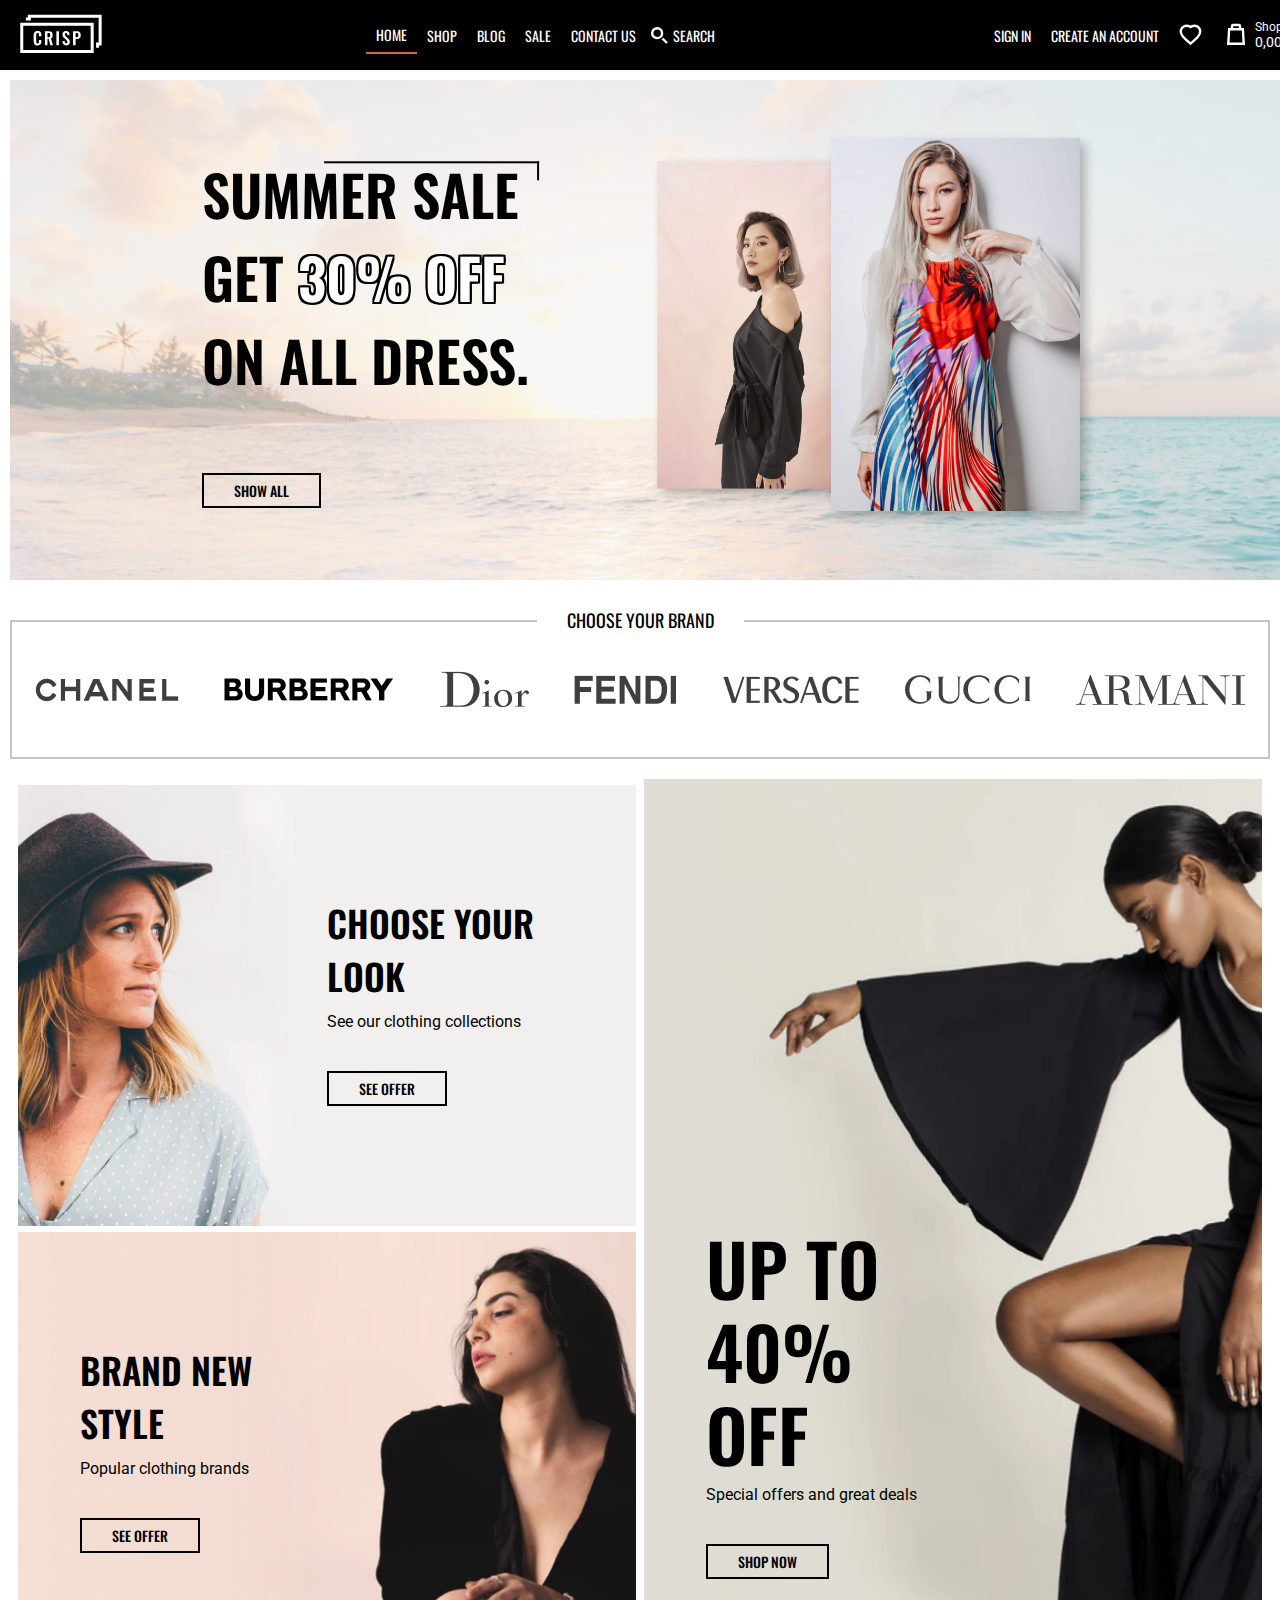
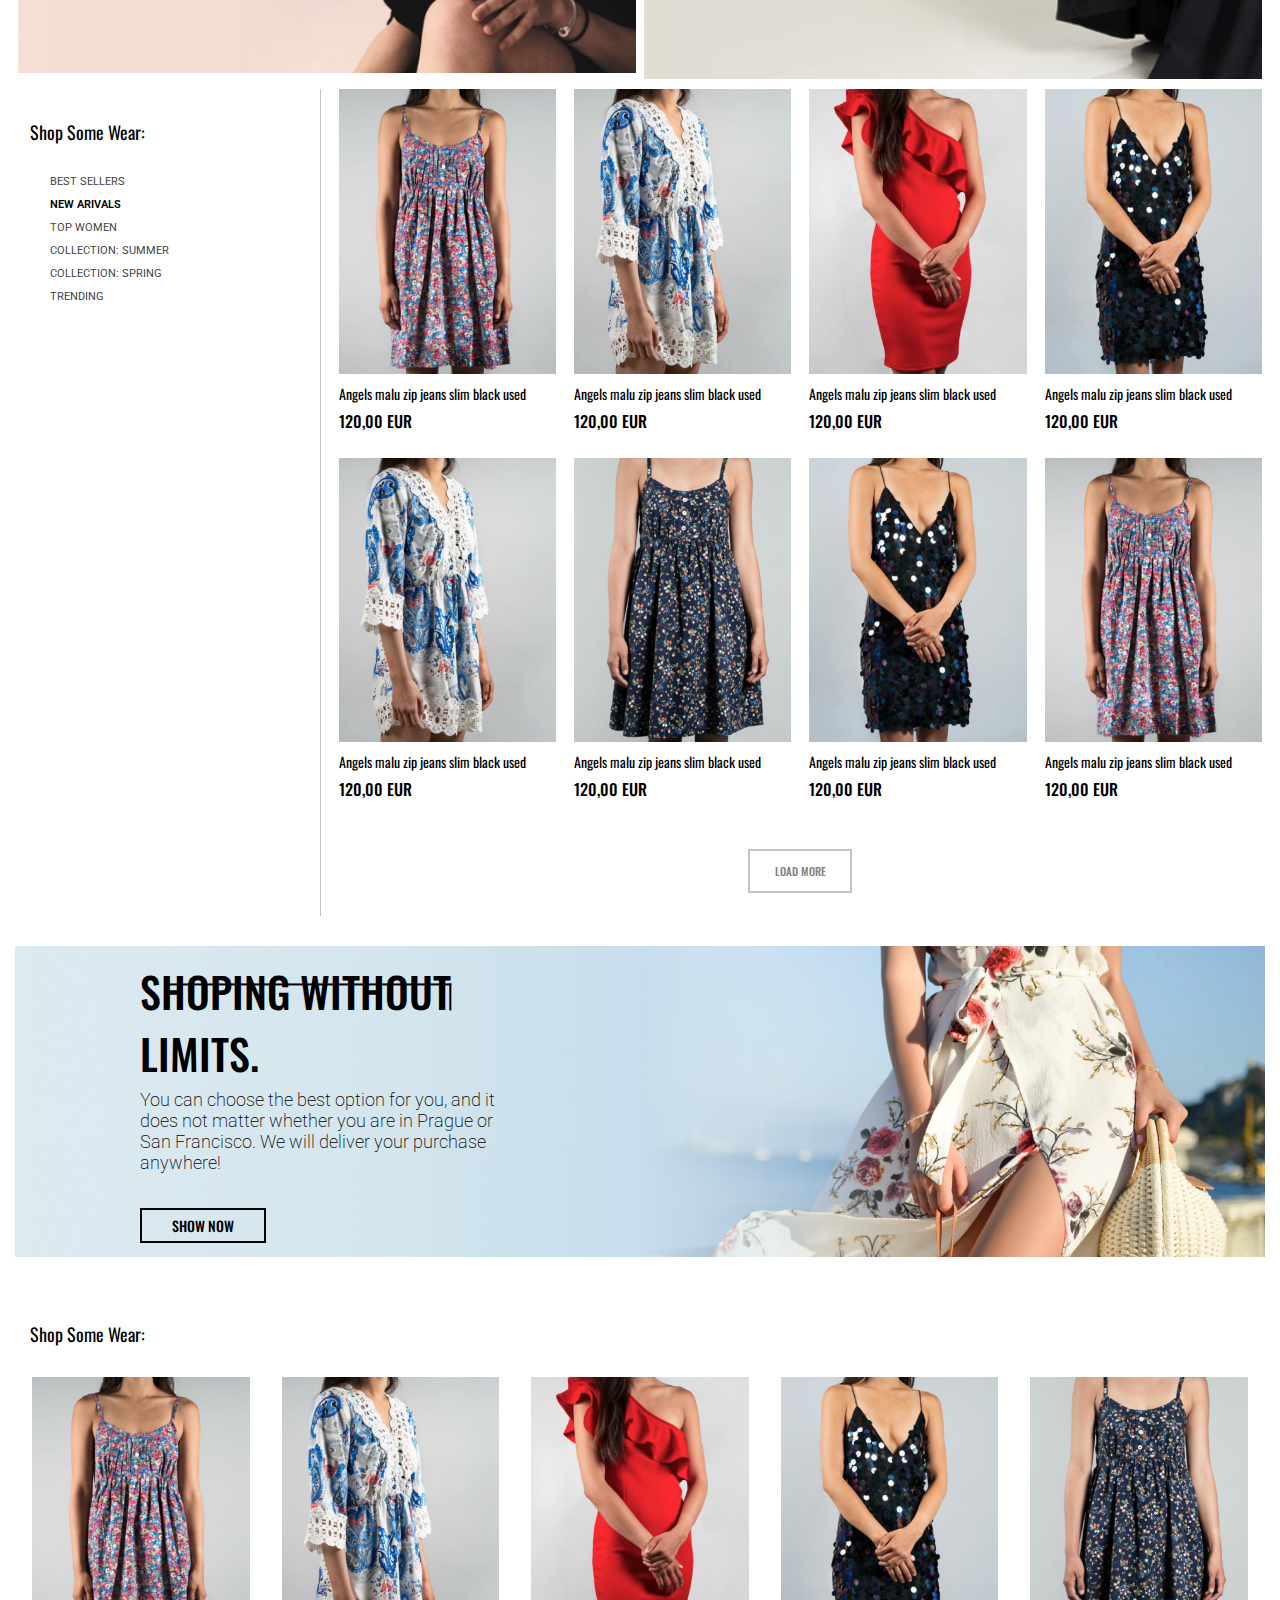
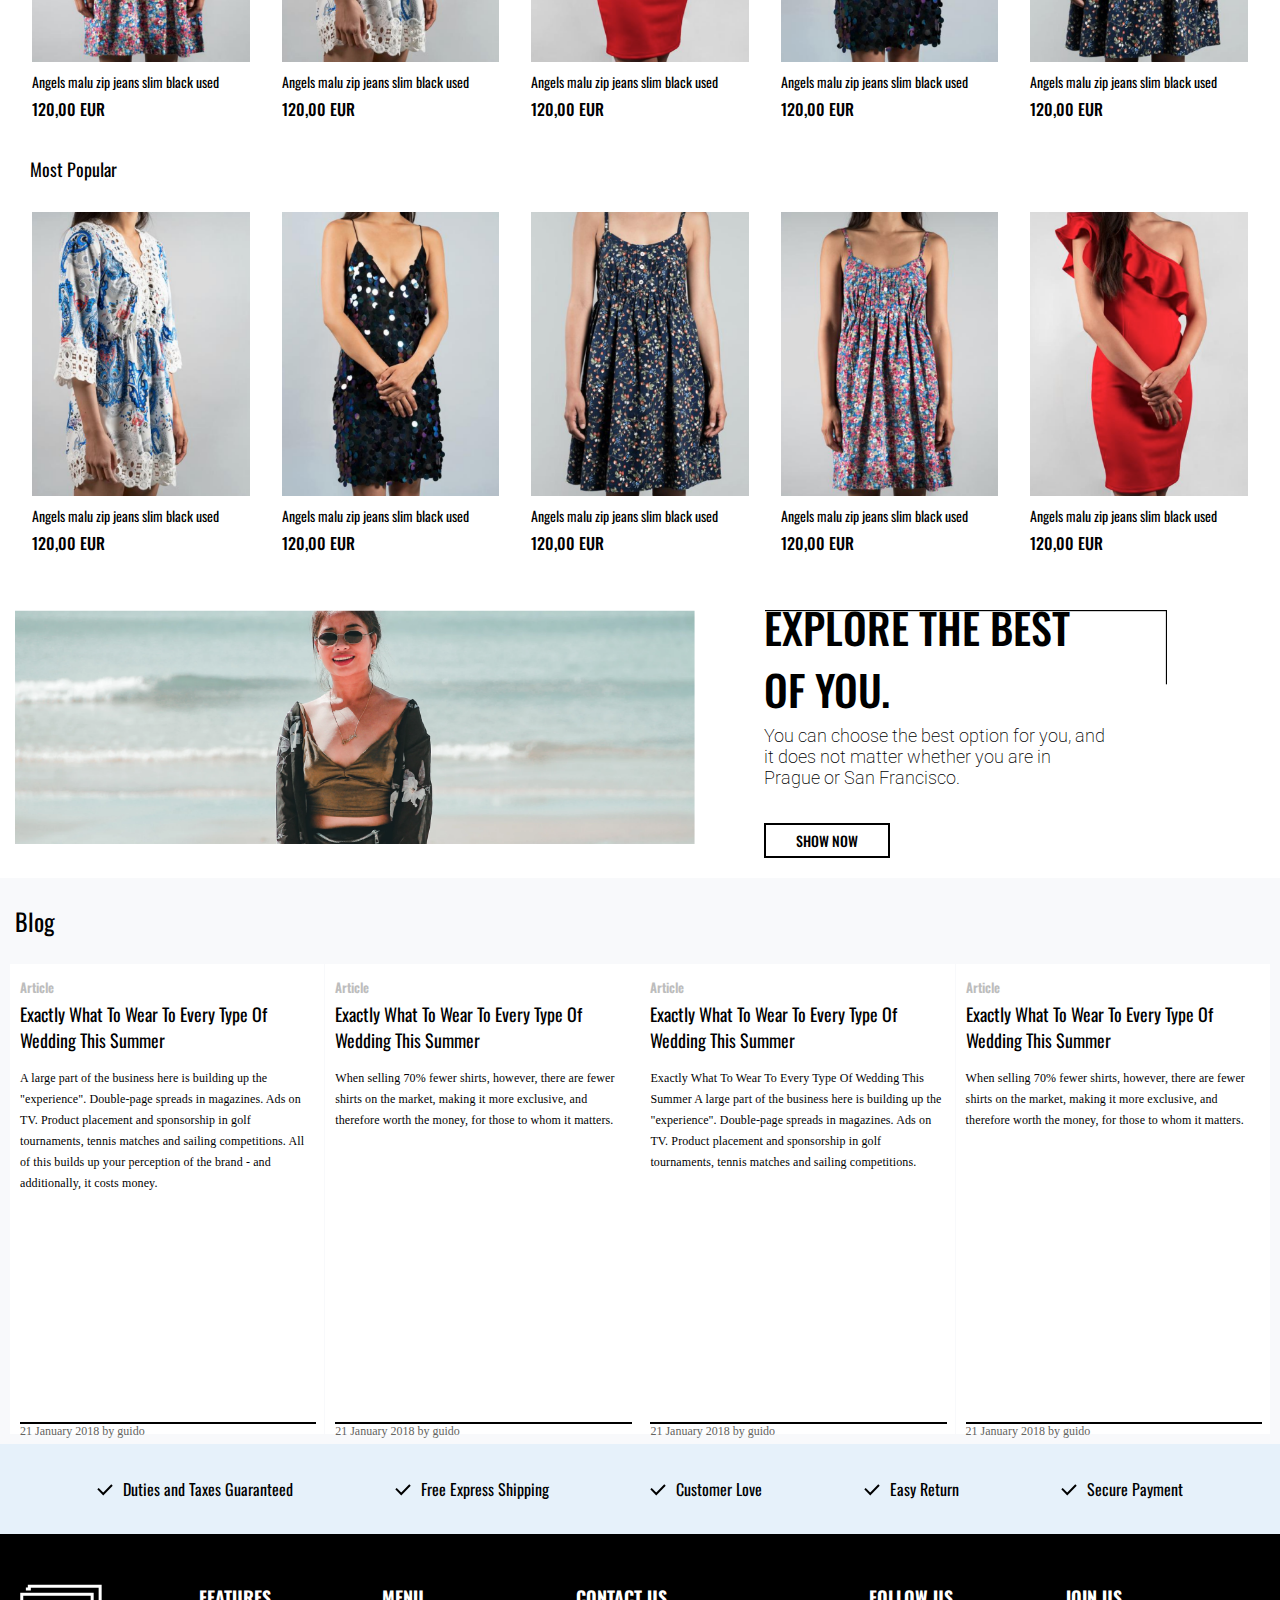
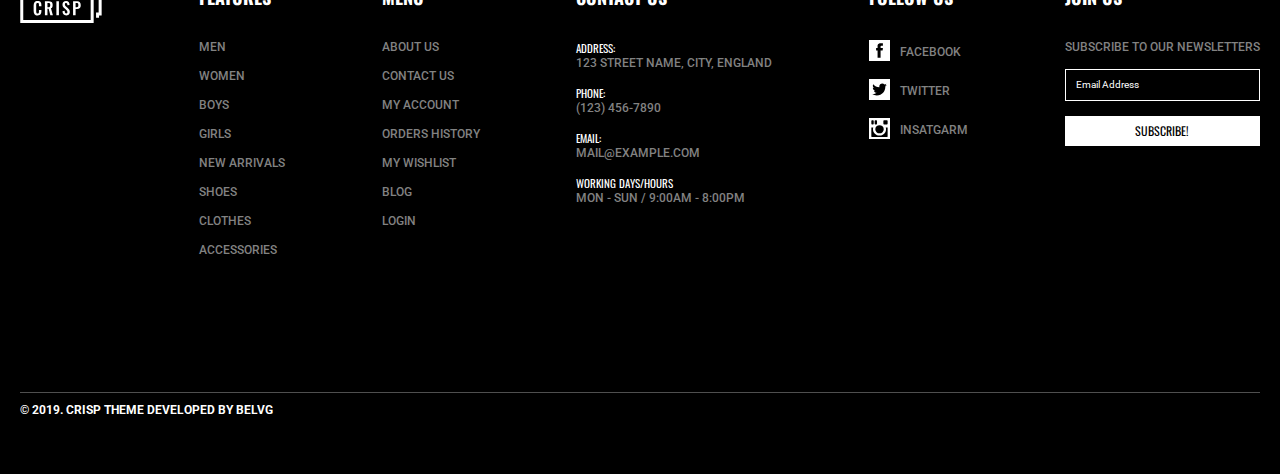
==== index.html @ b36ab26e "first commit" ====
<!DOCTYPE html>
<html lang="en">
<head>
    <meta charset="UTF-8">
    <meta http-equiv="X-UA-Compatible" content="IE=edge">
    <meta name="viewport" content="width=device-width, initial-scale=1.0">
    <title>CRISP</title>

    <link rel="preconnect" href="https://fonts.googleapis.com" />
    <link rel="preconnect" href="https://fonts.gstatic.com" crossorigin />
    <link href="https://fonts.googleapis.com/css2?family=Oswald:wght@400;500;600&display=swap" rel="stylesheet" />
    <link href="https://fonts.googleapis.com/css2?family=Roboto:wght@200;300;400;500;700;900&display=swap" rel="stylesheet" />

    <style>
        body {
            margin: 0;
            background-color: white;
        }
    </style>
    <link rel="stylesheet" href="./css/header.css" />
    <link rel="stylesheet" href="./css/features.css" />
    <link rel="stylesheet" href="./css/footer.css" />
    
    <link rel="stylesheet" href="main/main.css" />
</head>
<body>

    <div id="header">
        <div id="logo">
            <img src="./assets/logo.svg" alt="CRISP" />
        </div>
        <div id="navigation-wrapper">
            <div id="navigation">
                <div id="home">HOME</div>
                <div id="shop">SHOP</div>
                <div id="blog">BLOG</div>
                <div id="sale">SALE</div>
                <div id="contact-us">CONTACT US</div>
                <div id="search">
                    <div id="search-icon">
                        <img src="./assets/search-icon.svg" alt="SEARCH" />
                    </div>
                    <div id="search-text">SEARCH</div>
                </div>
            </div>
        </div>
        <div id="account">
            <div id="sign-in">SIGN IN</div>
            <div id="create-an-account">CREATE AN ACCOUNT</div>
            <div id="heart-icon">
                <img src="./assets/heart.svg" alt="LIKE" />
            </div>
            <div id="cart">
                <div id="cart-icon">
                    <img src="./assets/cart.svg" alt="CART" />
                </div>
                <div id="cart-text">
                    <div id="cart-text-1">Shopping Cart</div>
                    <div id="cart-text-2">0,00EUR</div>
                </div>
            </div>
        </div>
    </div>


    <div id="content">
        <div id="ad">
            <!-- <div id="ad-bgd">
                <img src="./main/kadal.png" alt="KADAL" />
            </div> -->
            <div id="ad-content">
                <div id="ad-data">
                    
                    <div id="ad-data-text">
                        <div class="ad-data-heading">
                            <div id="ad-data-text-row">
                                SUMMER SALE
                            </div>
                            <div id="ad-data-border"></div>
                        </div>
                        <div id="ad-data-text-row">
                            GEt <span class="black-border-text"> 30% OFF </span>
                        </div>
                        <div id="ad-data-text-row">
                            On all dress.
                        </div>
                    </div>
                    <div id="ad-data-button">SHOW ALL</div>
                </div>
                <div id="ad-img">
                    <img src="./main/banner-1.png" alt="" />
                </div>
            </div>
        </div>
        <div id="brand-list">
            <div id="choose-ur-brand">
                <div>
                    CHOOSE YOUR BRAND 
                </div> 
            </div>
            <div id="brands">
                <div class="brand">
                    <img src="./main/brand-1.png" />
                </div>
                <div class="brand">
                    <img src="./main/brand-2.png" />
                </div>
                <div class="brand">
                    <img src="./main/brand-3.png" />
                </div>
                <div class="brand">
                    <img src="./main/brand-4.png" />
                </div>
                <div class="brand">
                    <img src="./main/brand-5.png" />
                </div>
                <div class="brand">
                    <img src="./main/brand-6.png" />
                </div>
                <div class="brand">
                    <img src="./main/brand-7.png" />
                </div>
            </div>
        </div>
        <div id="other-ad">
            <div id="section-1">
                <div id="section-1-1">
                    <div class="ad-content right">
                        <div class="ad-head">choose your look</div>
                        <div class="ad-sub-head">See our clothing collections</div>
                        <div class="ad-button">See offer</div>
                    </div>
                    <img src="./main/other-ad-1-1.png" alt="" />
                </div>
                <div id="section-1-2">
                    <div class="ad-content left">
                        <div class="ad-head">brand new style</div>
                        <div class="ad-sub-head">Popular clothing brands</div>
                        <div class="ad-button">See offer</div>
                    </div>
                    <img src="./main/other-ad-1-2.png" alt="">
                </div>
            </div>
            <div id="section-2">
                <div class="ad-content left bottom" id="ad-content-of-section-2">
                    <div class="ad-head">Up to 40% off</div>
                    <div class="ad-sub-head">Special offers and great deals</div>
                    <div class="ad-button">shop now</div>
                </div>
                <img src="./main/other-ad-2.png" alt="">
            </div>
        </div>
        <div id="collection">
            <div id="side-bar">
                <div class="side-bar-head">Shop Some Wear:</div>
                <div class="side-bar-item">Best sellers</div>
                <div class="side-bar-item selected">NEW Arivals</div>
                <div class="side-bar-item">TOP women</div>
                <div class="side-bar-item">Collection: Summer</div>
                <div class="side-bar-item">Collection: spring</div>
                <div class="side-bar-item">TREnding</div>
            </div>
            <div id="collect">
                <div class="wishlist-row">
                    <div class="wishlist-item">
                        <div class="img">
                            <img src="./main/dress1.png" alt="DRESS" />
                        </div>
                        <div class="wishlist-name">Angels malu zip jeans slim black used</div>
                        <div class="wishlist-amout">120,00 EUR</div>
                    </div>
                    <div class="wishlist-item">
                        <div class="img">
                            <img src="./main/dress2.png" alt="DRESS" />
                        </div>
                        <div class="wishlist-name">Angels malu zip jeans slim black used</div>
                        <div class="wishlist-amout">120,00 EUR</div>
                    </div>
                    <div class="wishlist-item">
                        <div class="img">
                            <img src="./main/dress5.png" alt="DRESS" />
                        </div>
                        <div class="wishlist-name">Angels malu zip jeans slim black used</div>
                        <div class="wishlist-amout">120,00 EUR</div>
                    </div>
                    <div class="wishlist-item">
                        <div class="img">
                            <img src="./main/dress4.png" alt="DRESS" />
                        </div>
                        <div class="wishlist-name">Angels malu zip jeans slim black used</div>
                        <div class="wishlist-amout">120,00 EUR</div>
                    </div>
                </div>
                <div class="wishlist-row">
                    <div class="wishlist-item">
                        <div class="img">
                            <img src="./main/dress2.png" alt="DRESS" />
                        </div>
                        <div class="wishlist-name">Angels malu zip jeans slim black used</div>
                        <div class="wishlist-amout">120,00 EUR</div>
                    </div>
                    <div class="wishlist-item">
                        <div class="img">
                            <img src="./main/dress6.png" alt="DRESS" />
                        </div>
                        <div class="wishlist-name">Angels malu zip jeans slim black used</div>
                        <div class="wishlist-amout">120,00 EUR</div>
                    </div>
                    <div class="wishlist-item">
                        <div class="img">
                            <img src="./main/dress4.png" alt="DRESS" />
                        </div>
                        <div class="wishlist-name">Angels malu zip jeans slim black used</div>
                        <div class="wishlist-amout">120,00 EUR</div>
                    </div>
                    <div class="wishlist-item">
                        <div class="img">
                            <img src="./main/dress1.png" alt="DRESS" />
                        </div>
                        <div class="wishlist-name">Angels malu zip jeans slim black used</div>
                        <div class="wishlist-amout">120,00 EUR</div>
                    </div>
                </div>
                <div id="load-collect">
                    <div id="load-more">LOAD MORE</div>
                </div>
            </div>
        </div>
        <div class="ad-x">
            <div class="ad-container">
                <div class="ad-data left">
                    <div class="ad-data-border"></div>
                    <div class="ad-data-head">shoping without limits.</div>
                    <div class="ad-data-text">You can choose the best option for you, and it does not matter whether you are in Prague or San Francisco. We will deliver your purchase anywhere!</div>
                    <div class="ad-data-button">SHOW NOW</div>
                </div>
                <img src="./main/ad-3.png" alt="">
            </div>
        </div>
        <div id="featured-item">
            <div class="side-bar-head">Shop Some Wear:</div>
            <div>
                <div class="wishlist-row">
                    <div class="wishlist-item">
                        <div class="img">
                            <img src="./main/dress1.png" alt="DRESS" />
                        </div>
                        <div class="wishlist-name">Angels malu zip jeans slim black used</div>
                        <div class="wishlist-amout">120,00 EUR</div>
                    </div>
                    <div class="wishlist-item">
                        <div class="img">
                            <img src="./main/dress2.png" alt="DRESS" />
                        </div>
                        <div class="wishlist-name">Angels malu zip jeans slim black used</div>
                        <div class="wishlist-amout">120,00 EUR</div>
                    </div>
                    <div class="wishlist-item">
                        <div class="img">
                            <img src="./main/dress5.png" alt="DRESS" />
                        </div>
                        <div class="wishlist-name">Angels malu zip jeans slim black used</div>
                        <div class="wishlist-amout">120,00 EUR</div>
                    </div>
                    <div class="wishlist-item">
                        <div class="img">
                            <img src="./main/dress4.png" alt="DRESS" />
                        </div>
                        <div class="wishlist-name">Angels malu zip jeans slim black used</div>
                        <div class="wishlist-amout">120,00 EUR</div>
                    </div>
                    <div class="wishlist-item">
                        <div class="img">
                            <img src="./main/dress6.png" alt="DRESS" />
                        </div>
                        <div class="wishlist-name">Angels malu zip jeans slim black used</div>
                        <div class="wishlist-amout">120,00 EUR</div>
                    </div>
                </div>
            </div>
        </div>
        <div id="featured-item">
            <div class="side-bar-head">Most Popular</div>
            <div>
                <div class="wishlist-row">
                    <div class="wishlist-item">
                        <div class="img">
                            <img src="./main/dress2.png" alt="DRESS" />
                        </div>
                        <div class="wishlist-name">Angels malu zip jeans slim black used</div>
                        <div class="wishlist-amout">120,00 EUR</div>
                    </div>
                    <div class="wishlist-item">
                        <div class="img">
                            <img src="./main/dress4.png" alt="DRESS" />
                        </div>
                        <div class="wishlist-name">Angels malu zip jeans slim black used</div>
                        <div class="wishlist-amout">120,00 EUR</div>
                    </div>
                    <div class="wishlist-item">
                        <div class="img">
                            <img src="./main/dress6.png" alt="DRESS" />
                        </div>
                        <div class="wishlist-name">Angels malu zip jeans slim black used</div>
                        <div class="wishlist-amout">120,00 EUR</div>
                    </div>
                    <div class="wishlist-item">
                        <div class="img">
                            <img src="./main/dress1.png" alt="DRESS" />
                        </div>
                        <div class="wishlist-name">Angels malu zip jeans slim black used</div>
                        <div class="wishlist-amout">120,00 EUR</div>
                    </div>
                    <div class="wishlist-item">
                        <div class="img">
                            <img src="./main/dress5.png" alt="DRESS" />
                        </div>
                        <div class="wishlist-name">Angels malu zip jeans slim black used</div>
                        <div class="wishlist-amout">120,00 EUR</div>
                    </div>
                </div>
            </div>
        </div>
        <div class="ad-x" id="ad-4">
            <div class="ad-container">
                <div class="ad-data right">
                    <!-- <div class="ad-data-border"></div> -->
                    <div class="ad-data-head">EXPLORE THE BEST OF YOU.</div>
                    <div class="ad-data-text">You can choose the best option for you, and it does not matter whether you are in Prague or San Francisco.</div>
                    <div class="ad-data-button" onclick="Submit()">SHOW NOW</div>
                </div>
                <img src="./main/ad-4.png" alt="">

            </div>

        </div>
        
    </div>

    <div class="full-container">
        <h2 style="font-family: 'Oswald';margin-left: 10px;font-size: 24px;font-weight: 400;">Blog</h2>

        <div class="row">
            <div class="column" style="background-color:white">
                <div>
                    <div class="title">Article</div>
                    <div class="title-2"> Exactly What To Wear To Every Type Of Wedding This Summer</div>
                    <div class="paragraph">A large part of the business here is building up the "experience".
                        Double-page spreads in
                        magazines.
                        Ads on TV. Product placement and sponsorship in golf tournaments, tennis matches and sailing
                        competitions. All of this builds up your perception of the brand - and additionally, it costs
                        money.</div>
                </div>
                <div>
                    <div class="hr"></div>
                    <div class="date">21 January 2018 by guido</div>
                </div>
            </div>

            <div class="column" style="background-color:white;">
                <div>
                    <div class="title">Article</div>
                    <div class="title-2"> Exactly What To Wear To Every Type Of Wedding This Summer</div>
                    <div class="paragraph">When selling 70% fewer shirts, however, there are fewer shirts on the market,
                        making it more
                        exclusive, and therefore worth the money, for those to whom it matters.</div>
                </div>
                <div>
                    <div class="hr"></div>
                    <div class="date">21 January 2018 by guido</div>
                </div>
            </div>
            <div class="column" style="background-color:white;">
                <div>
                <div class="title">Article</div>
                <div class="title-2"> Exactly What To Wear To Every Type Of Wedding This Summer</div>
                <div class="paragraph">
                    Exactly What To Wear To Every Type Of Wedding This Summer
                    A large part of the business here is building up the "experience". Double-page spreads in
                    magazines. Ads on TV. Product placement and sponsorship in golf tournaments, tennis matches and
                    sailing competitions.
                </div></div>
                <div>
                <div class="hr"></div>
                <div class="date">21 January 2018 by guido</div></div>

            </div>
            <div class="column" style="background-color:white;">
                <div>
                <div class="title">Article</div>
                <div class="title-2"> Exactly What To Wear To Every Type Of Wedding This Summer</div>
                <div class="paragraph">When selling 70% fewer shirts, however, there are fewer shirts on the market,
                    making it more
                    exclusive, and therefore worth the money, for those to whom it matters.</div></div>
                    <div>
                <div class="hr"></div>
                <div class="date">21 January 2018 by guido</div></div>
            </div>
        </div>
    </div>
    </div>





    <div id="features">
        <div class="feature">
            <div class="feature-icon">
                <img src="./assets/tick.svg" alt="TICK">
            </div>
            <div class="feature-text">
                Duties and Taxes Guaranteed
            </div>
        </div>
        <div class="feature">
            <div class="feature-icon">
                <img src="./assets/tick.svg" alt="TICK">
            </div>
            <div class="feature-text">
                Free Express Shipping
            </div>
        </div>
        <div class="feature">
            <div class="feature-icon">
                <img src="./assets/tick.svg" alt="TICK">
            </div>
            <div class="feature-text">
                Customer Love
            </div>
        </div>
        <div class="feature">
            <div class="feature-icon">
                <img src="./assets/tick.svg" alt="TICK">
            </div>
            <div class="feature-text">
                Easy Return
            </div>
        </div>
        <div class="feature">
            <div class="feature-icon">
                <img src="./assets/tick.svg" alt="TICK">
            </div>
            <div class="feature-text">
                Secure Payment
            </div>
        </div>
    </div>
    
    <div id="footer">
        <div id="footer-section-1">
            <div class="footer-data">
                <img src="./assets/logo.svg" alt="LOGO">
            </div>
            <div class="footer-data">
                <div class="footer-data-head">
                    FEATURES
                </div>
                <div class="footer-data-body">
                    <div class="footer-data-items">MEN</div>
                    <div class="footer-data-items">WOMEN</div>
                    <div class="footer-data-items">BOYS</div>
                    <div class="footer-data-items">GIRLS</div>
                    <div class="footer-data-items">NEW ARRIVALS</div>
                    <div class="footer-data-items">SHOES</div>
                    <div class="footer-data-items">CLOTHES</div>
                    <div class="footer-data-items">ACCESSORIES</div>
                </div>
            </div>
            <div class="footer-data">
                <div class="footer-data-head">
                    MENU
                </div>
                <div class="footer-data-body">
                    <div class="footer-data-items">ABOUT US</div>
                    <div class="footer-data-items">CONTACT US</div>
                    <div class="footer-data-items">MY ACCOUNT</div>
                    <div class="footer-data-items">ORDERS HISTORY</div>
                    <div class="footer-data-items">MY WISHLIST</div>
                    <div class="footer-data-items">BLOG</div>
                    <div class="footer-data-items">LOGIN</div>
                </div>
            </div>
            <div class="footer-data">
                <div class="footer-data-head">
                    CONTACT US
                </div>
                <div class="footer-data-body">
                    <div class="footer-data-sub">
                        <div class="footer-data-sub-head">ADDRESS:</div>
                        <div class="footer-data-sub-body">123 STREET NAME, CITY, ENGLAND</div>
                    </div>
                    <div class="footer-data-sub">
                        <div class="footer-data-sub-head">PHONE:</div>
                        <div class="footer-data-sub-body">(123) 456-7890</div>
                    </div>
                    <div class="footer-data-sub">
                        <div class="footer-data-sub-head">EMAIL:</div>
                        <div class="footer-data-sub-body">MAIL@EXAMPLE.COM</div>
                    </div>
                    <div class="footer-data-sub">
                        <div class="footer-data-sub-head">WORKING DAYS/HOURS</div>
                        <div class="footer-data-sub-body">MON - SUN / 9:00AM - 8:00PM</div>
                    </div>
                </div>
            </div>
            <div class="footer-data">
                <div class="footer-data-head">
                    FOLLOW US
                </div>
                <div class="footer-data-body">
                    <div class="footer-data-items">
                        <div class="footer-data-item-logo">
                            <img src="./assets/facebook.svg" alt="FACEBOOK">
                        </div>
                        <div class="footer-data-item-caption">
                            FACEBOOK
                        </div>
                    </div>
                    <div class="footer-data-items">
                        <div class="footer-data-item-logo">
                            <img src="./assets/twiter.svg" alt="TWITTER">
                        </div>
                        <div class="footer-data-item-caption">
                            TWITTER
                        </div>
                    </div>
                    <div class="footer-data-items">
                        <div class="footer-data-item-logo">
                            <img src="./assets/instagram.svg" alt="INSATGARM">
                        </div>
                        <div class="footer-data-item-caption">
                            INSATGARM
                        </div>
                    </div>
                </div>
            </div>
            <div class="footer-data">
                <div class="footer-data-head">
                    JOIN US
                </div>
                <div class="footer-data-body">
                    <div class="footer-data-items">SUBSCRIBE TO OUR NEWSLETTERS</div>
                    <div class="footer-data-items footer-data-input" contenteditable > Email Address </div>
                    <div class="footer-data-items footer-data-button" > SUBSCRIBE!</div>
                </div>
            </div>
        </div>
        <div id="footer-section-2">
            <div class="copyright">© 2019. CRISP THEME DEVELOPED BY BELVG</div>
        </div>
    </div>
</body>
<script>
    function Submit(){
        window.location.href="/catalog/catalog.html"
    }
   
</script>
</html>
---- css/header.css ----
div#header {
  height: 70px;
  color: white;
  background-color: black;
  display: flex;
  justify-content: space-between;
  align-items: center;
  font-family: "Oswald", sans-serif;
  font-size: 14px;
  position: relative;
}
div#header #logo {
  margin-left: 20px;
}
div#header #navigation-wrapper {
  /* position: absolute; */
  height: 100%;
  width: 100%;
  display: flex;
  justify-content: center;
  align-items: center;
}
div#header #navigation-wrapper #navigation {
  display: flex;
  height: 50%;
  justify-content: center;
  align-items: center;
}
div#header #navigation-wrapper #navigation > div {
  padding: 0 10px;
  height: 100%;
  display: flex;
  justify-content: center;
  align-items: center;
}
div#header #navigation-wrapper #navigation #home {
  border-bottom: 2px solid #eb5757;
}
div#header #navigation-wrapper #navigation #search {
  display: flex;
  justify-content: center;
  padding: 0 5px;
}
div#header #navigation-wrapper #navigation #search #search-icon {
  display: flex;
  margin-right: 5px;
}

div#header #account {
  margin-right: -585px;
  display: flex;
  align-items: center;
  width: 100%;
}
div#header #account > div {
  padding: 0 10px;
  word-wrap: normal;
  display: flex;
  align-items: center;
  justify-content: center;
}
div#header #account #cart {
  display: flex;
  align-items: center;
  font-family: "Roboto";
}
div#header #account #cart > div {
  padding: 0 5px;
}
div#header #account #cart #cart-text-1 {
  font-size: 12px;
}

a {
  color: #817c7c;
  text-decoration: none;
}
---- css/features.css ----
div#features{
    height: 10vh;
    display: flex;
    justify-content: space-evenly;
    align-items: center;
    background-color: #E6F1FA;
    font-family: 'Oswald';
    font-weight: 400;
}
div#features .feature{
    display: flex;
}
div#features .feature>div{
    padding: 5px;
}
---- css/footer.css ----
div#footer{
    background-color: black;
    height: 60vh;
    display: flex;
    flex-direction: column;
    color: white;
}

div#footer #footer-section-1{
    display: flex;
    height: 50vh;
    display: flex;
    justify-content: space-between;
    padding: 50px 20px 0 20px;
}
div#footer 
#footer-section-1 
.footer-data 
.footer-data-head{
    font-family: 'Oswald';
    font-weight: 900;
    font-size: 18px;
}

div#footer 
#footer-section-1 
.footer-data 
.footer-data-body{
    margin-top: 30px;
    font-family: 'Roboto';
    font-weight: 500;
    color: #828282;
    font-size: 12px;
}

div#footer 
#footer-section-1 
.footer-data 
.footer-data-body
.footer-data-sub{
    margin-top: 15px;
}
div#footer 
#footer-section-1 
.footer-data 
.footer-data-body
.footer-data-sub
.footer-data-sub-head{
    font-family: 'Oswald';
    font-weight: 400;
    font-size: 11px;
    color: white;
}

div#footer 
#footer-section-1 
.footer-data 
.footer-data-body
.footer-data-items{
    margin-top: 15px;
    display: flex;
    align-items: center;
}
div#footer 
#footer-section-1 
.footer-data 
.footer-data-body
.footer-data-items
.footer-data-item-caption{
    margin-left: 10px;
}
div#footer 
#footer-section-1 
.footer-data 
.footer-data-body
.footer-data-input{
    border: 1px solid white;
    height: 30px;
    color: white;
    padding-left: 10px;
    font-family: 'Roboto';
    font-size: 10px;
    font-weight: 400;
}
div#footer 
#footer-section-1 
.footer-data 
.footer-data-body
.footer-data-button{
    display: flex;
    justify-content: center;
    align-items: center;
    height: 30px;
    background-color: white;
    color: black;
    font-family: 'Oswald';
    font-weight: 400;
    font-size: 12px;
    cursor: pointer;
}

div#footer #footer-section-2{
    display: flex;
    height: 10vh;
}
div#footer #footer-section-2 .copyright{
    width: 100%;
    margin: 0 20px;
    border-top: 1px solid #4f4f4f;
    padding-top: 10px;
    font-family: 'Roboto';
    font-weight: 700;
    font-size: 12px;
}
---- main/main.css ----
div#content {
  /* height: 100vh; */
  /* display: flex;
    flex-direction: column;
    align-items: center;
    justify-content: space-evenly; */
}
div#content #ad {
  padding: 10px;
  position: relative;
}
div#content #ad #ad-bgd {
  height: 70vh;
}

div#content #ad #ad-bgd img {
  object-fit: cover;
  height: 100%;
  width: 100%;
}

div#content #ad #ad-content {
  background-image: url("kadal.png");
  height: 500px;
  width: 100vw;
  top: 10px;
  left: 15vw;
  display: flex;
  justify-content: center;
}

div#content #ad #ad-content > div {
  width: 35vw;
}
div#content #ad #ad-content #ad-data {
  display: flex;
  flex-direction: column;
  justify-content: space-evenly;
  position: relative;
  align-items: flex-start;
}
div#content #ad #ad-content #ad-data #ad-data-border {
  height: 20%;
  width: 65%;
  position: absolute;
  border-top: 2px solid black;
  border-right: 2px solid black;
  height: 20%;
  width: 65%;
  position: absolute;
  border-top: 2px solid black;
  border-right: 2px solid black;
  right: 20%;
  top: 0;
  transform: translate(35%, 50%);
}
div#content #ad #ad-content #ad-data #ad-data-text {
  font-family: "Oswald";
  font-style: normal;
  font-weight: 600;
  font-size: 3.5rem;
  text-transform: uppercase;
}
div#content #ad #ad-content #ad-data #ad-data-text .black-border-text {
  color: white;
  text-shadow: 2px 0px 0px #000000, 0px 2px 0px #000000, -2px 0px 0px #000000,
    0px -2px 0px #000000, 2px 2px 0px #000000, -2px 2px 0px #000000,
    -2px -2px 0px #000000, 2px -2px 0px #000000;
}
div#content #ad #ad-content #ad-data #ad-data-button {
  border: 2px solid black;
  font-family: "Oswald";
  font-style: normal;
  font-weight: 500;
  font-size: 14px;
  display: flex;
  align-items: center;
  justify-content: center;
  text-transform: uppercase;
  cursor: pointer;
  color: #000000;
  padding: 5px 30px;
}
div#content #ad #ad-content #ad-data #ad-data-button:hover {
  transition: all 0.5s ease-in-out;
  color: white;
  background-color: #000000;
}

div#content #ad #ad-content #ad-img img {
  height: 100%;
  width: 100%;
  object-fit: contain;
}
div#content #ad #ad-content #banner-1-button {
  position: absolute;
}

div#content #brand-list {
  padding: 10px;
  display: flex;
  flex-direction: column;
  position: relative;
  margin-top: 20px;
}

div#content #brand-list #choose-ur-brand {
  font-family: "Oswald";
  font-weight: 400;
  font-size: 18px;
  display: flex;
  align-items: center;
  justify-content: center;
  color: #000000;
  position: absolute;
  width: calc(100% - 20px);
  transform: translateY(-50%);
}
div#content #brand-list #choose-ur-brand div {
  background-color: white;
  padding: 0 30px;
}
div#content #brand-list #brands {
  display: flex;
  border: 2px solid #c4c4c4;
  min-height: 15vh;
  justify-content: space-around;
  cursor: pointer;
}
div#content #brand-list #brands .brand {
  margin: 10px 0;
  padding: 0 10px;
}
div#content #brand-list #brands img {
  height: 100%;
  width: 100%;
  object-fit: contain;
}
div#content #brand-list #brands :hover {
  background-color: #f0f2f2;
}

div#content #other-ad {
  height: 100vh;
  margin: 10px;
  display: flex;
  justify-content: space-evenly;
}

div#content #other-ad div img {
  height: 100%;
  width: 100%;
  object-fit: cover;
}
div#content #other-ad > div {
  width: 49%;
}

div#content #other-ad #section-2 {
  position: relative;
}
div#content #other-ad #section-2 #ad-content-of-section-2 {
  height: auto;
}
div#content #other-ad #section-2 #ad-content-of-section-2 .ad-head {
  font-family: "Oswald";
  font-weight: 600;
  font-size: 72px;
  text-transform: uppercase;
  line-height: 83px;
}
div#content #other-ad #section-1 {
  display: flex;
  flex-direction: column;
  justify-content: space-evenly;
}

div#content #other-ad #section-1 > div {
  height: 49%;
  position: relative;
}

.ad-content {
  position: absolute;
  display: flex;
  flex-direction: column;
  align-items: flex-start;
  height: 100%;
  width: 40%;
  justify-content: center;
}
.ad-content > div {
  margin-bottom: 10px;
}
.ad-content .ad-head {
  font-family: "Oswald";
  font-style: normal;
  font-weight: 600;
  font-size: 36px;
  text-transform: uppercase;
}
.ad-content .ad-sub-head {
  font-family: "Roboto";
  font-size: 16px;
}
.ad-content .ad-button {
  border: 2px solid black;
  font-family: "Oswald";
  font-style: normal;
  font-weight: 500;
  font-size: 14px;
  display: flex;
  align-items: center;
  justify-content: center;
  text-transform: uppercase;
  cursor: pointer;
  color: #000000;
  padding: 5px 30px;
  margin-top: 30px;
}
.ad-content .ad-button:hover {
  transition: all 0.5s ease-in-out;
  color: white;
  background-color: #000000;
}

.ad-content.right {
  right: 10%;
}
.ad-content.left {
  left: 10%;
}
.ad-content.bottom {
  bottom: 10%;
}

div#content #collection {
  display: flex;
  justify-content: space-between;
}
div#content #collection #collect {
  width: 75vw;
  display: flex;
  flex-direction: column;
  justify-content: flex-start;
  align-items: stretch;
  border-left: 1px solid #c4c4c4;
}
div#content 
/* #collection
#collect */
.wishlist-row {
  display: flex;
  margin-bottom: 20px;
  justify-content: space-evenly;
}
div#content 
/* #collection
#collect */
.wishlist-row
.wishlist-item {
  display: flex;
  flex-direction: column;
  width: 17vw;
}

div#content 
/* #collection
#collect */
.wishlist-row
.wishlist-item 
img {
  width: 100%;
}
div#content 
/* #collection
#collect */
.wishlist-row
.wishlist-item > div {
  margin-bottom: 5px;
}
div#content 
/* #collection
#collect */
.wishlist-row
.wishlist-item
.wishlist-name {
  font-family: "Oswald";
  font-weight: 400;
  font-size: 14px;
  display: flex;
  align-items: center;
  color: #000000;
  padding-right: 30px;
}
div#content 
/* #collection
#collect */
.wishlist-row
.wishlist-item
.wishlist-amout {
  font-family: "Roboto";
  font-size: 16px;
  display: flex;
  align-items: center;
  font-family: "Oswald";
  font-weight: 500;
  text-transform: uppercase;
  color: #000000;
}

div#content #collection #collect #load-collect {
  height: 10vh;
  display: flex;
  justify-content: center;
  align-items: center;
}
div#content #collection #collect #load-collect #load-more {
  display: flex;
  justify-content: center;
  align-items: center;
  font-family: "Oswald";
  font-weight: 500;
  font-size: 11px;
  height: 40px;
  width: 100px;
  border: 2px solid #c4c4c4;
  color: #828282;
}

div#content #collection #collect #load-collect #load-more:hover {
  color: #000000;
  background-color: #c4c4c4;
}

div#content #collection #side-bar {
  width: 25vw;
}
div#content 
/* #collection
#side-bar */
.side-bar-head {
  margin: 30px;
  font-family: "Oswald";
  font-weight: 400;
  font-size: 18px;
  display: flex;
  align-items: center;
  color: #000000;
}
div#content #collection #side-bar .side-bar-item {
  margin-left: 50px;
  margin-top: 10px;
  font-family: "Roboto";
  font-weight: 400;
  font-size: 11px;
  display: flex;
  align-items: center;
  text-transform: uppercase;
  color: #3f3f3f;
  cursor: pointer;
}
div#content #collection #side-bar .side-bar-item:hover,
div#content #collection #side-bar .side-bar-item.selected {
  font-weight: 600;
  color: #000000;
}
div#content .ad-x {
  padding: 30px 15px;
}
div#content .ad-x .ad-container {
  position: relative;
}

div#content .ad-x img {
  height: 100%;
  width: 100%;
  object-fit: contain;
}

div#content #ad-4 {
  width: 90vw;
}
.ad-data {
  position: absolute;
  height: 80%;
  width: 30%;
  display: flex;
  justify-content: center;
  flex-direction: column;
  align-items: flex-start;
}

.ad-data > div {
  margin-bottom: 5px;
}
.ad-data .ad-data-head {
  font-family: "Oswald";
  font-weight: 500;
  font-size: 42px;
  text-transform: uppercase;
  color: #000000;
}
.ad-data .ad-data-text {
  font-family: "Roboto";
  font-size: 18px;
  color: #000000;
  font-weight: 200;
}
.ad-data .ad-data-button {
  border: 2px solid black;
  font-family: "Oswald";
  font-style: normal;
  font-weight: 500;
  font-size: 14px;
  display: flex;
  align-items: center;
  justify-content: center;
  text-transform: uppercase;
  cursor: pointer;
  color: #000000;
  padding: 5px 30px;
  margin-top: 30px;
}
.ad-data .ad-data-button:hover {
  transition: all 0.5s ease-in-out;
  color: white;
  background-color: #000000;
}
.ad-data .ad-data-border {
  height: 10%;
  width: 75%;
  position: absolute;
  border-top: 2px solid black;
  border-right: 2px solid black;
  left: 0;
  top: 0;
  transform: translate(10%, 20%);
}
.ad-data.left {
  left: 10%;
  top: 10%;
}
.ad-data.right {
  right: 5%;
  top: 10%;
}

.full-container {
  display: flex;
  flex-direction: column;
  background-color: #f8f9fb;
  padding: 5px;
}
.full-container .row {
  display: flex;
  justify-content: space-between;
  padding: 5px;
}

.row .column .hr {
  border: 1px solid black;
  width: 100%;
  /* position: absolute; */
  align-self: center;
  /* bottom: 15px; */
}
.column {
  width: 23vw;
  height: 50vh;
  padding: 10px;
  display: flex;
  flex-direction: column;
  justify-content: space-between;
}

.row .column .title {
  color: #bdbdbd;
  font-family: Oswald;
  font-size: 13px;
  font-weight: 600;
  line-height: 27px;
  letter-spacing: 0em;
  text-align: left;
}
.row .column .title-2 {
  font-family: "Oswald";
  font-weight: 400;
  font-size: 18px;
}
.row .column .paragraph {
  font-family: Roboto Light;
  font-size: 12px;
  line-height: 21px;
  letter-spacing: 0.01em;
  text-align: left;
  margin-top: 15px;
}
.row .column .date {
  color: #646461;
  /* margin-top: 308px; */
  font-size: 12px;
  position: absolute;
}

.ad-data-heading {
  position: relative;
}
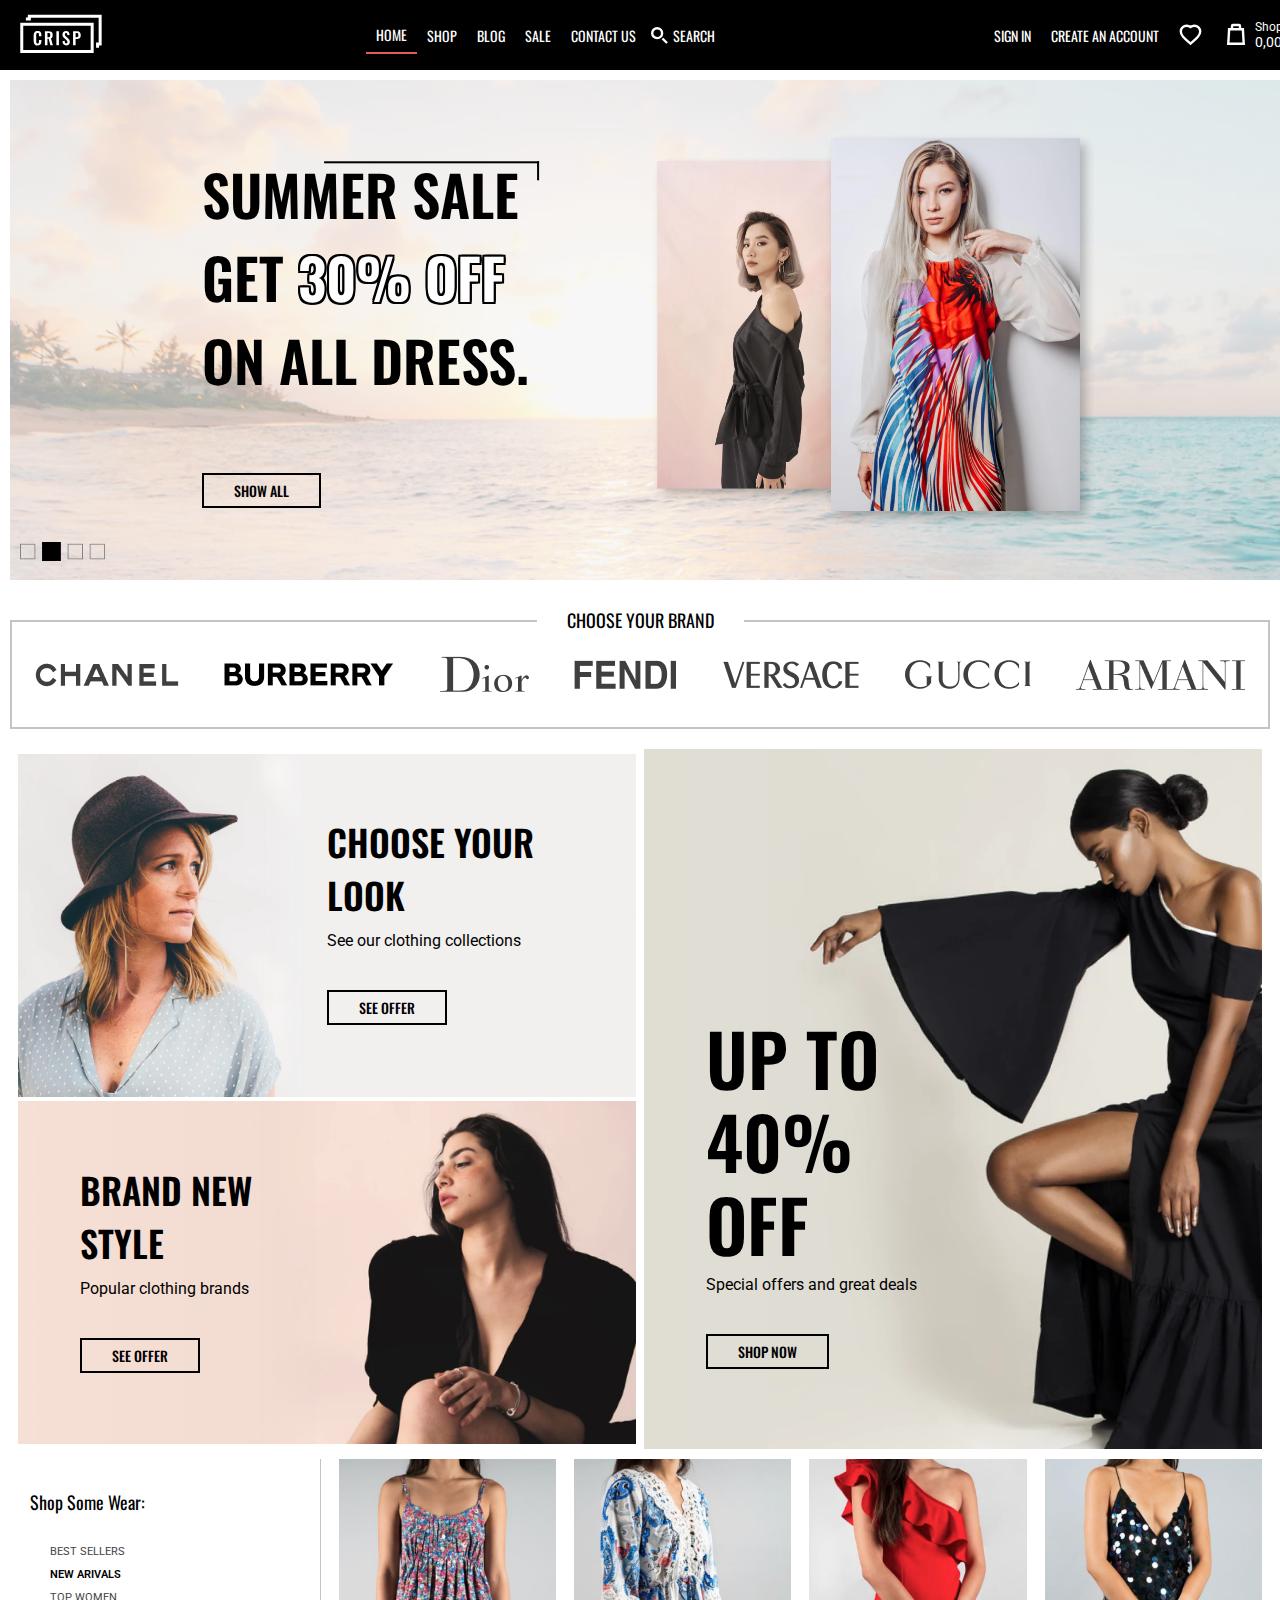
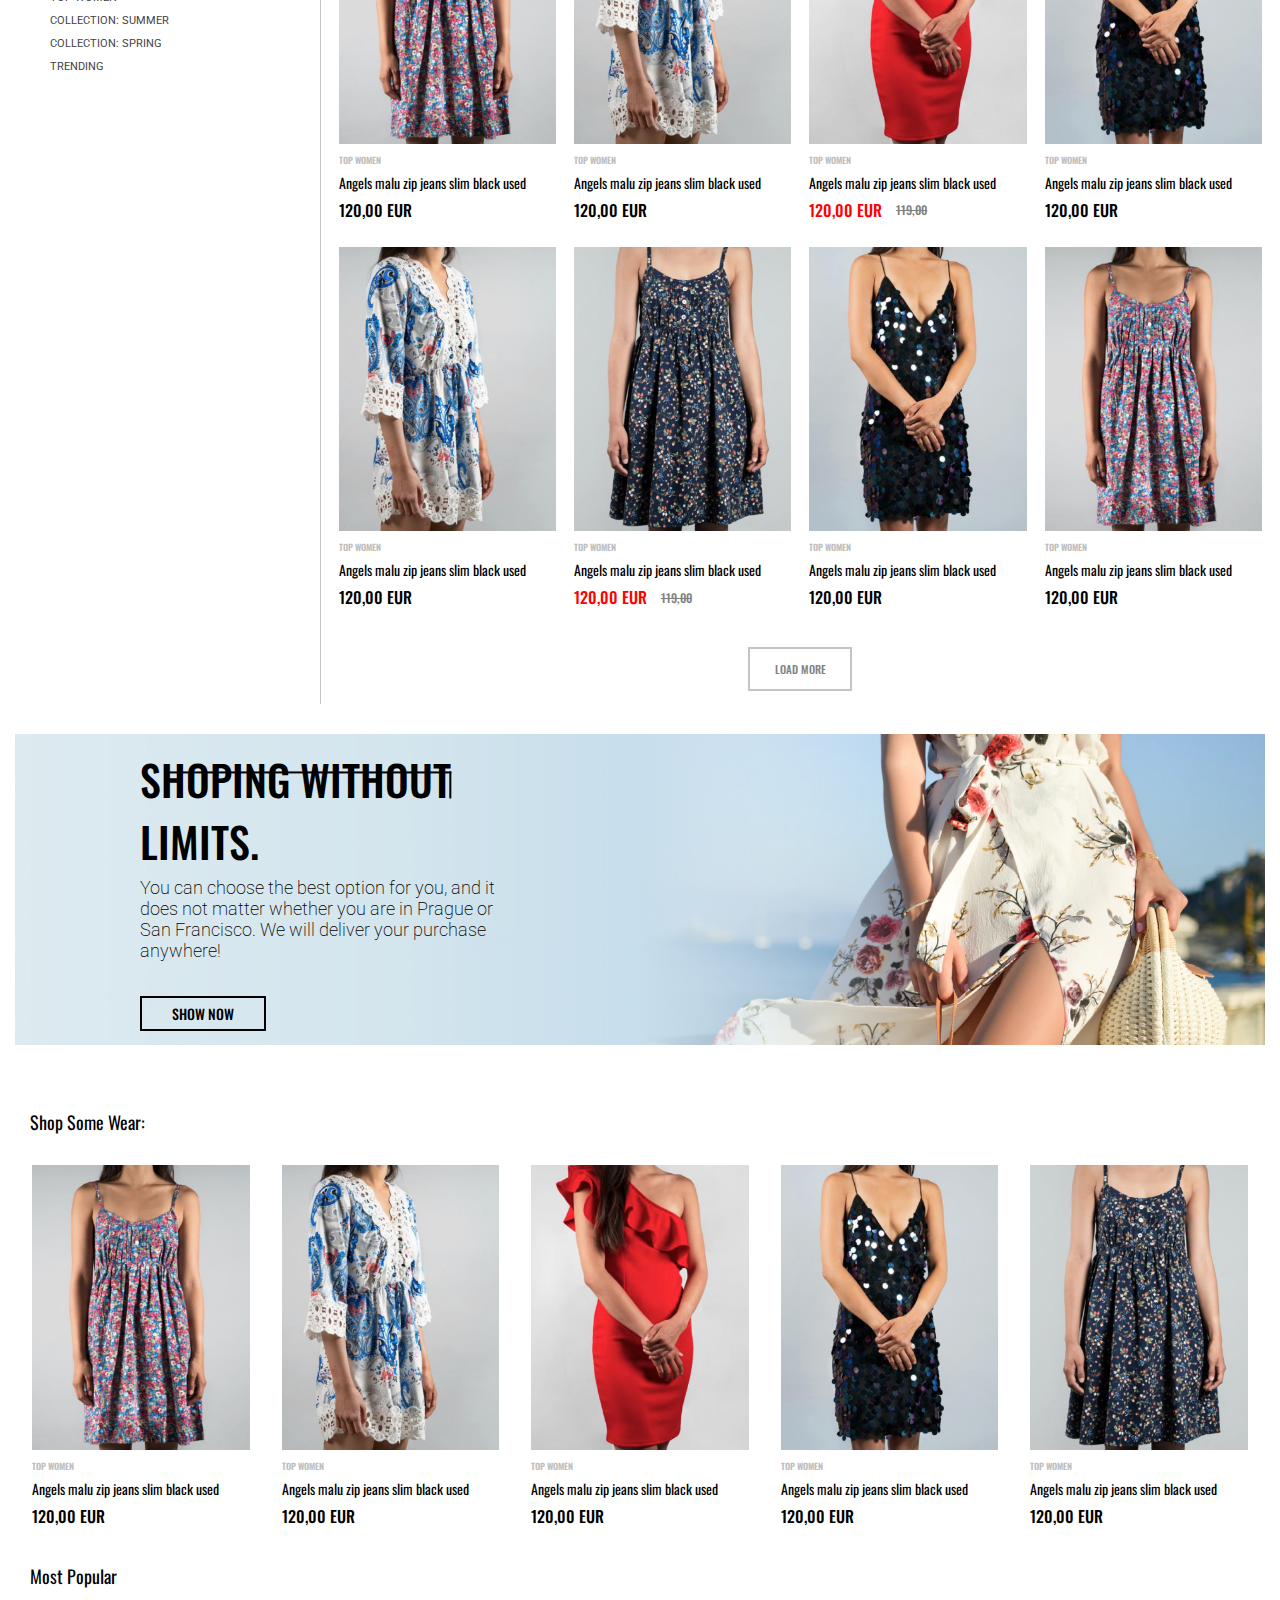
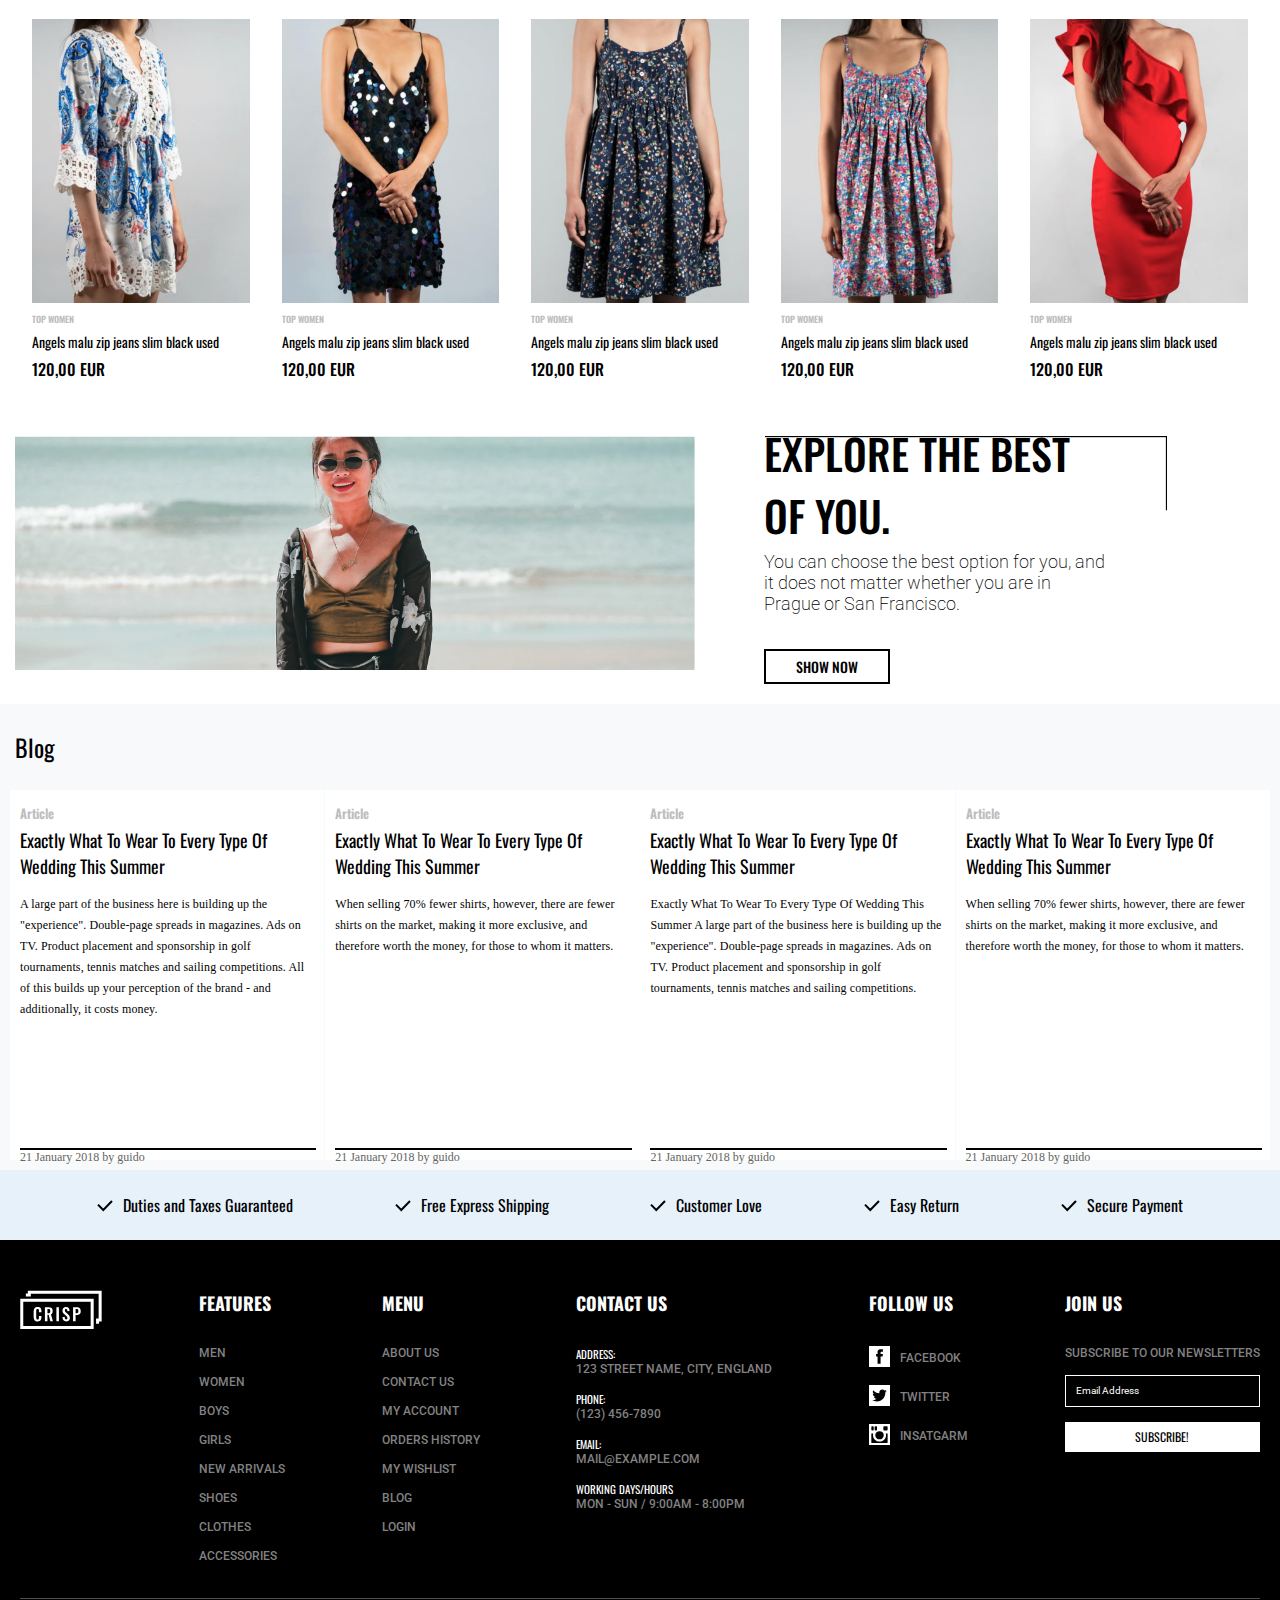
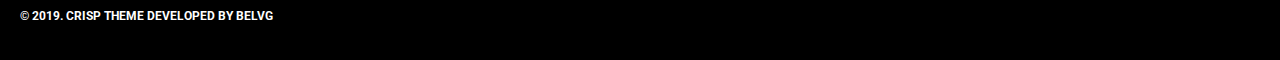
==== commit b0a9a4a3: "first commit" ====
--- a/index.html
+++ b/index.html
@@ -65,9 +65,25 @@
 
     <div id="content">
         <div id="ad">
-            <!-- <div id="ad-bgd">
-                <img src="./main/kadal.png" alt="KADAL" />
-            </div> -->
+            <img src="main/Group 15.png" alt="" style="
+            position: absolute;
+            margin-top: 462px;
+            margin-left: 10px;
+            width: 85px;
+        ">
+       <img src="main/Group 10.png" alt="" style="
+       position: absolute;
+       margin-left: 1371px;
+       margin-top: 472px;
+       width: 27px;
+   ">
+   <img src="main/Group 10.1.png" alt="" style="
+   position: absolute;
+   margin-left: 1400px;
+   margin-top: 472px;
+   width: 27px;
+">
+
             <div id="ad-content">
                 <div id="ad-data">
                     
@@ -166,6 +182,7 @@
                         <div class="img">
                             <img src="./main/dress1.png" alt="DRESS" />
                         </div>
+                        <div class="wishlist-cat">TOP women</div>
                         <div class="wishlist-name">Angels malu zip jeans slim black used</div>
                         <div class="wishlist-amout">120,00 EUR</div>
                     </div>
@@ -173,6 +190,7 @@
                         <div class="img">
                             <img src="./main/dress2.png" alt="DRESS" />
                         </div>
+                        <div class="wishlist-cat">TOP women</div>
                         <div class="wishlist-name">Angels malu zip jeans slim black used</div>
                         <div class="wishlist-amout">120,00 EUR</div>
                     </div>
@@ -180,13 +198,15 @@
                         <div class="img">
                             <img src="./main/dress5.png" alt="DRESS" />
                         </div>
-                        <div class="wishlist-name">Angels malu zip jeans slim black used</div>
-                        <div class="wishlist-amout">120,00 EUR</div>
+                        <div class="wishlist-cat">TOP women</div>
+                        <div class="wishlist-name">Angels malu zip jeans slim black used</div>
+                        <div class="wishlist-amout" style="color: red;">120,00 EUR <span style="color: gray; text-decoration: line-through; font-size: 12px; margin-left: 14px;">119,00</span> </div>
                     </div>
                     <div class="wishlist-item">
                         <div class="img">
                             <img src="./main/dress4.png" alt="DRESS" />
                         </div>
+                        <div class="wishlist-cat">TOP women</div>
                         <div class="wishlist-name">Angels malu zip jeans slim black used</div>
                         <div class="wishlist-amout">120,00 EUR</div>
                     </div>
@@ -196,6 +216,7 @@
                         <div class="img">
                             <img src="./main/dress2.png" alt="DRESS" />
                         </div>
+                        <div class="wishlist-cat">TOP women</div>
                         <div class="wishlist-name">Angels malu zip jeans slim black used</div>
                         <div class="wishlist-amout">120,00 EUR</div>
                     </div>
@@ -203,13 +224,15 @@
                         <div class="img">
                             <img src="./main/dress6.png" alt="DRESS" />
                         </div>
-                        <div class="wishlist-name">Angels malu zip jeans slim black used</div>
-                        <div class="wishlist-amout">120,00 EUR</div>
+                        <div class="wishlist-cat">TOP women</div>
+                        <div class="wishlist-name">Angels malu zip jeans slim black used</div>
+                        <div class="wishlist-amout" style="color: red;">120,00 EUR  <span style="color: gray; text-decoration: line-through; font-size: 12px; margin-left: 14px;">119,00</span> </div>
                     </div>
                     <div class="wishlist-item">
                         <div class="img">
                             <img src="./main/dress4.png" alt="DRESS" />
                         </div>
+                        <div class="wishlist-cat">TOP women</div>
                         <div class="wishlist-name">Angels malu zip jeans slim black used</div>
                         <div class="wishlist-amout">120,00 EUR</div>
                     </div>
@@ -217,6 +240,7 @@
                         <div class="img">
                             <img src="./main/dress1.png" alt="DRESS" />
                         </div>
+                        <div class="wishlist-cat">TOP women</div>
                         <div class="wishlist-name">Angels malu zip jeans slim black used</div>
                         <div class="wishlist-amout">120,00 EUR</div>
                     </div>
@@ -245,6 +269,7 @@
                         <div class="img">
                             <img src="./main/dress1.png" alt="DRESS" />
                         </div>
+                        <div class="wishlist-cat">TOP women</div>
                         <div class="wishlist-name">Angels malu zip jeans slim black used</div>
                         <div class="wishlist-amout">120,00 EUR</div>
                     </div>
@@ -252,6 +277,7 @@
                         <div class="img">
                             <img src="./main/dress2.png" alt="DRESS" />
                         </div>
+                        <div class="wishlist-cat">TOP women</div>
                         <div class="wishlist-name">Angels malu zip jeans slim black used</div>
                         <div class="wishlist-amout">120,00 EUR</div>
                     </div>
@@ -259,6 +285,7 @@
                         <div class="img">
                             <img src="./main/dress5.png" alt="DRESS" />
                         </div>
+                        <div class="wishlist-cat">TOP women</div>
                         <div class="wishlist-name">Angels malu zip jeans slim black used</div>
                         <div class="wishlist-amout">120,00 EUR</div>
                     </div>
@@ -266,6 +293,7 @@
                         <div class="img">
                             <img src="./main/dress4.png" alt="DRESS" />
                         </div>
+                        <div class="wishlist-cat">TOP women</div>
                         <div class="wishlist-name">Angels malu zip jeans slim black used</div>
                         <div class="wishlist-amout">120,00 EUR</div>
                     </div>
@@ -273,6 +301,7 @@
                         <div class="img">
                             <img src="./main/dress6.png" alt="DRESS" />
                         </div>
+                        <div class="wishlist-cat">TOP women</div>
                         <div class="wishlist-name">Angels malu zip jeans slim black used</div>
                         <div class="wishlist-amout">120,00 EUR</div>
                     </div>
@@ -287,6 +316,7 @@
                         <div class="img">
                             <img src="./main/dress2.png" alt="DRESS" />
                         </div>
+                        <div class="wishlist-cat">TOP women</div>
                         <div class="wishlist-name">Angels malu zip jeans slim black used</div>
                         <div class="wishlist-amout">120,00 EUR</div>
                     </div>
@@ -294,6 +324,7 @@
                         <div class="img">
                             <img src="./main/dress4.png" alt="DRESS" />
                         </div>
+                        <div class="wishlist-cat">TOP women</div>
                         <div class="wishlist-name">Angels malu zip jeans slim black used</div>
                         <div class="wishlist-amout">120,00 EUR</div>
                     </div>
@@ -301,6 +332,7 @@
                         <div class="img">
                             <img src="./main/dress6.png" alt="DRESS" />
                         </div>
+                        <div class="wishlist-cat">TOP women</div>
                         <div class="wishlist-name">Angels malu zip jeans slim black used</div>
                         <div class="wishlist-amout">120,00 EUR</div>
                     </div>
@@ -308,6 +340,7 @@
                         <div class="img">
                             <img src="./main/dress1.png" alt="DRESS" />
                         </div>
+                        <div class="wishlist-cat">TOP women</div>
                         <div class="wishlist-name">Angels malu zip jeans slim black used</div>
                         <div class="wishlist-amout">120,00 EUR</div>
                     </div>
@@ -315,6 +348,7 @@
                         <div class="img">
                             <img src="./main/dress5.png" alt="DRESS" />
                         </div>
+                        <div class="wishlist-cat">TOP women</div>
                         <div class="wishlist-name">Angels malu zip jeans slim black used</div>
                         <div class="wishlist-amout">120,00 EUR</div>
                     </div>
--- a/css/features.css
+++ b/css/features.css
@@ -1,5 +1,5 @@
 div#features{
-    height: 10vh;
+    height: 70px;
     display: flex;
     justify-content: space-evenly;
     align-items: center;
--- a/css/footer.css
+++ b/css/footer.css
@@ -1,6 +1,6 @@
 div#footer{
     background-color: black;
-    height: 60vh;
+    height: 420px;
     display: flex;
     flex-direction: column;
     color: white;
@@ -8,7 +8,7 @@
 
 div#footer #footer-section-1{
     display: flex;
-    height: 50vh;
+    height: 350px;
     display: flex;
     justify-content: space-between;
     padding: 50px 20px 0 20px;
@@ -101,7 +101,7 @@
 
 div#footer #footer-section-2{
     display: flex;
-    height: 10vh;
+    height: 70px;
 }
 div#footer #footer-section-2 .copyright{
     width: 100%;
--- a/main/main.css
+++ b/main/main.css
@@ -10,7 +10,7 @@
   position: relative;
 }
 div#content #ad #ad-bgd {
-  height: 70vh;
+  height: 500px;
 }
 
 div#content #ad #ad-bgd img {
@@ -123,7 +123,7 @@
 div#content #brand-list #brands {
   display: flex;
   border: 2px solid #c4c4c4;
-  min-height: 15vh;
+  min-height: 105px;
   justify-content: space-around;
   cursor: pointer;
 }
@@ -141,7 +141,7 @@
 }
 
 div#content #other-ad {
-  height: 100vh;
+  height: 700px;
   margin: 10px;
   display: flex;
   justify-content: space-evenly;
@@ -310,7 +310,7 @@
 }
 
 div#content #collection #collect #load-collect {
-  height: 10vh;
+  height: 70px;
   display: flex;
   justify-content: center;
   align-items: center;
@@ -467,7 +467,7 @@
 }
 .column {
   width: 23vw;
-  height: 50vh;
+  height: 350px;
   padding: 10px;
   display: flex;
   flex-direction: column;
@@ -506,3 +506,13 @@
 .ad-data-heading {
   position: relative;
 }
+
+div#content .wishlist-row .wishlist-item .wishlist-cat {
+  font-family: "Oswald";
+  font-weight: 600;
+  font-size: 9px;
+  display: flex;
+  align-items: center;
+  text-transform: uppercase;
+  color: #bdbdbd;
+}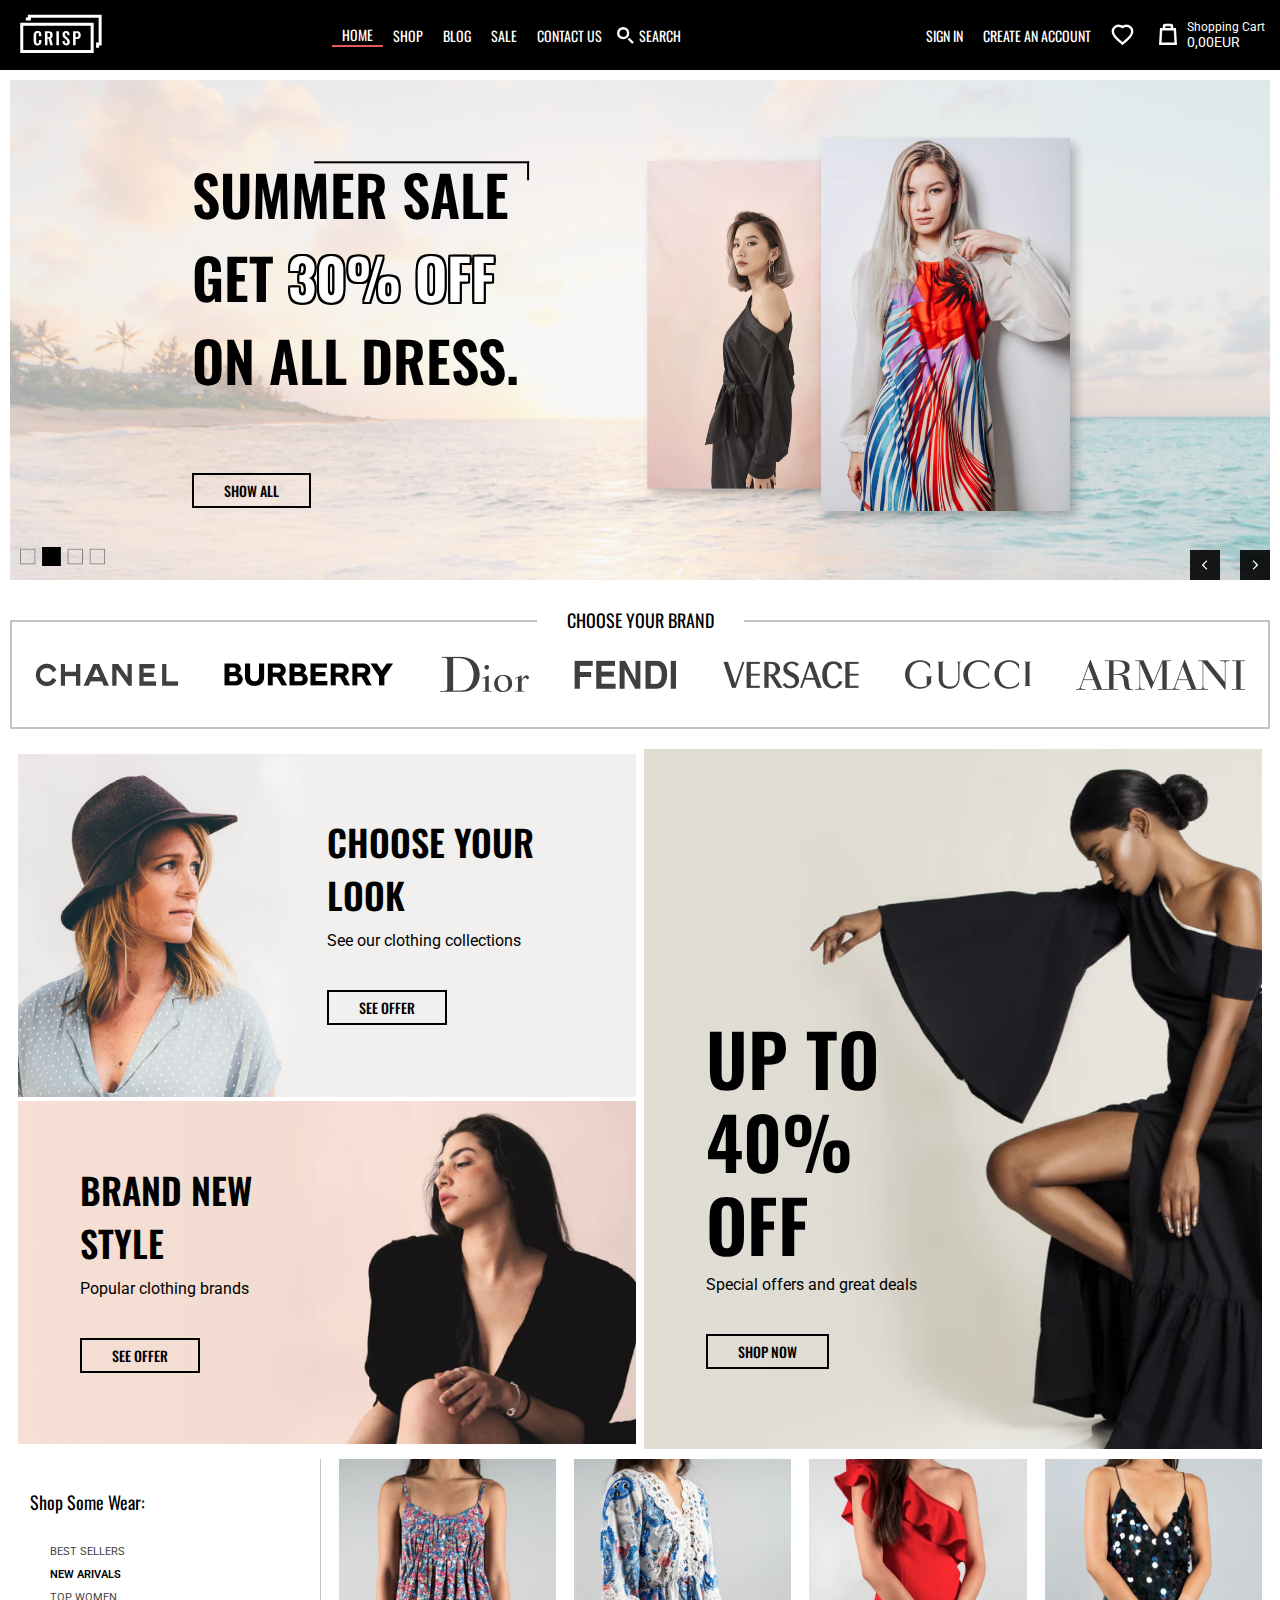
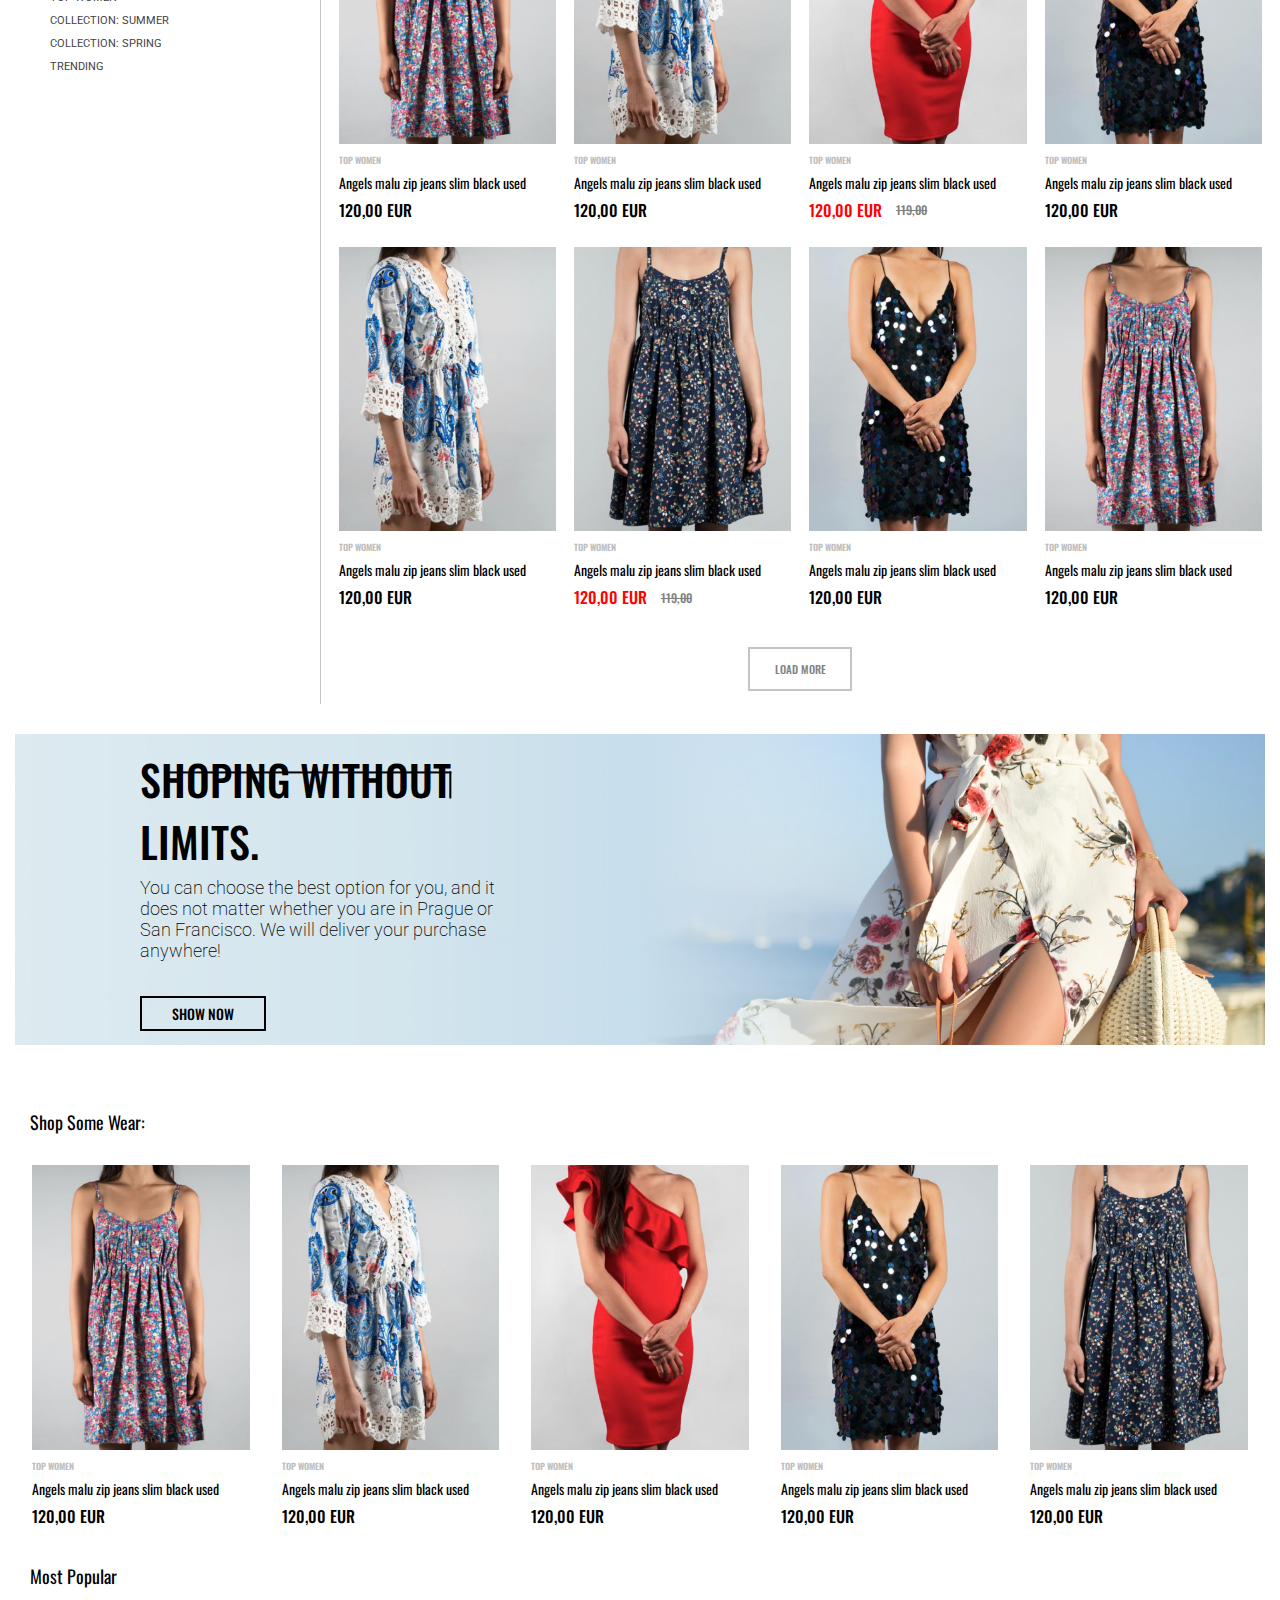
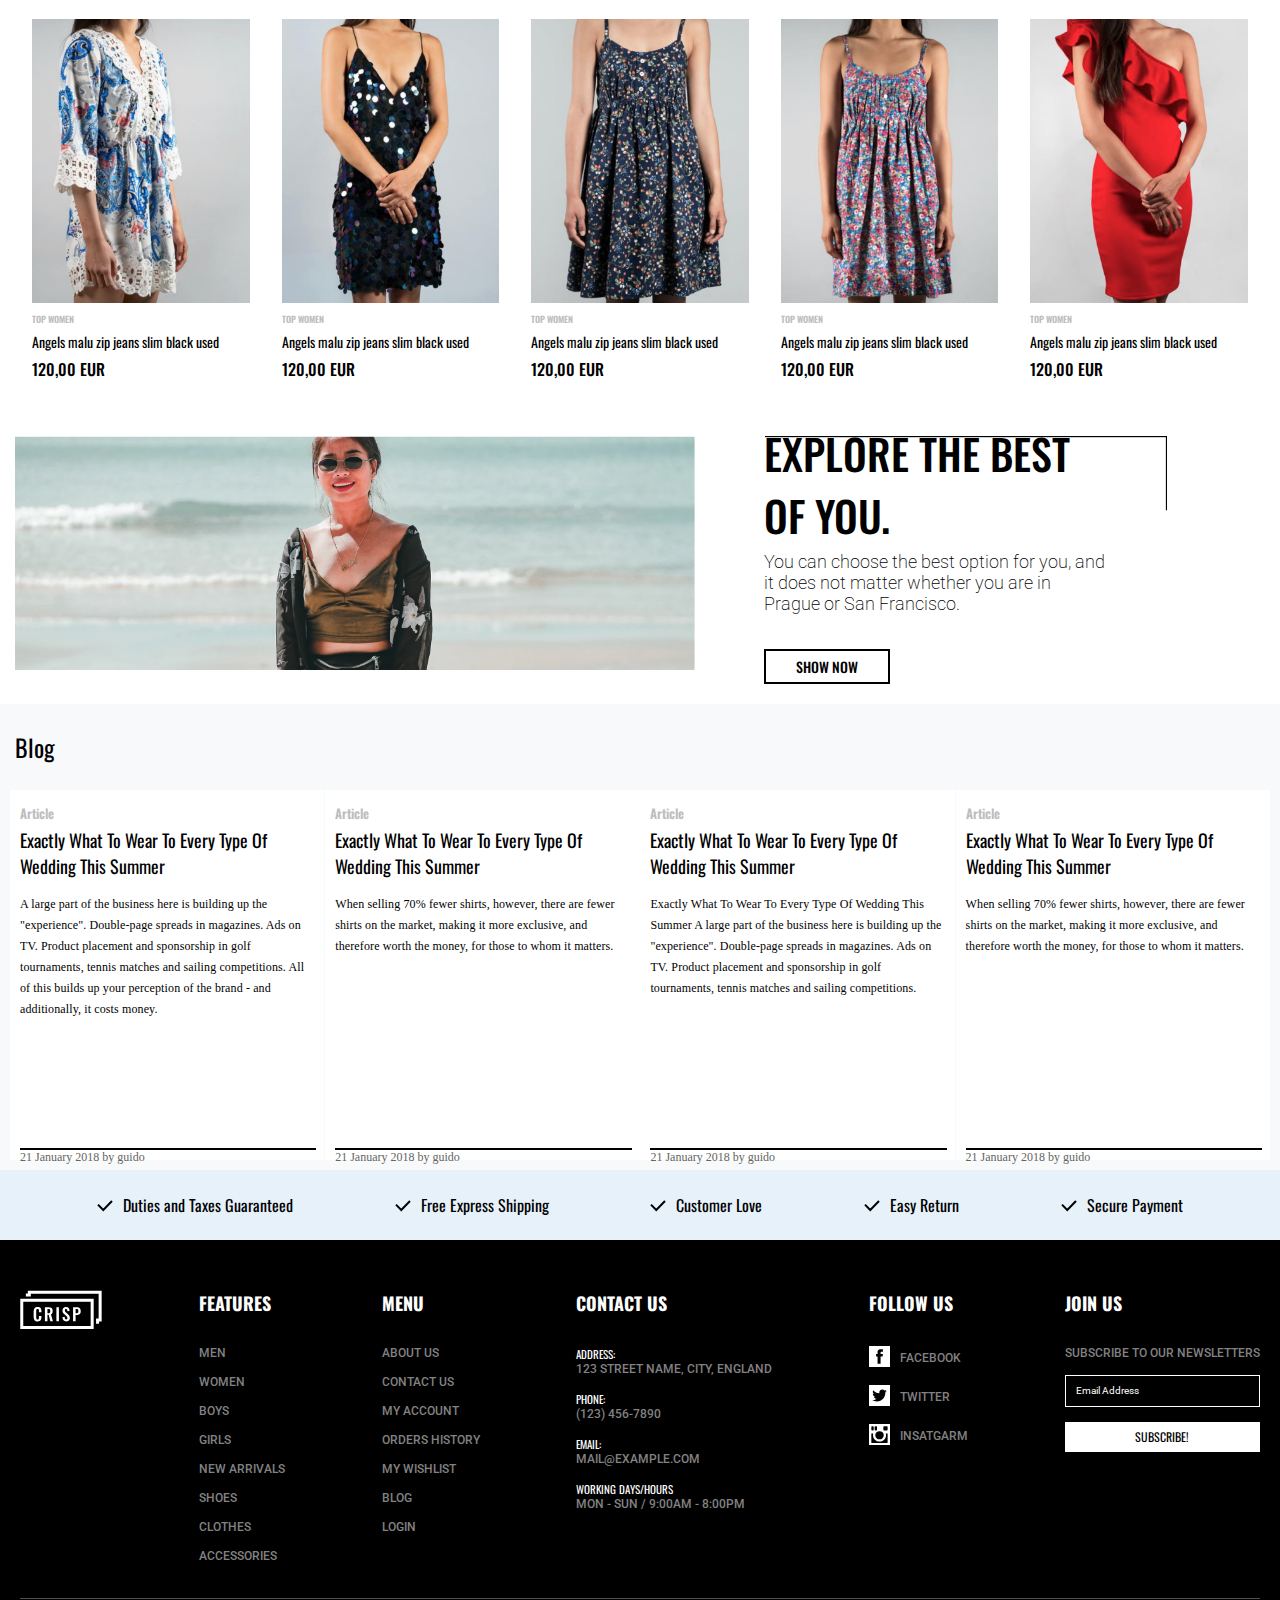
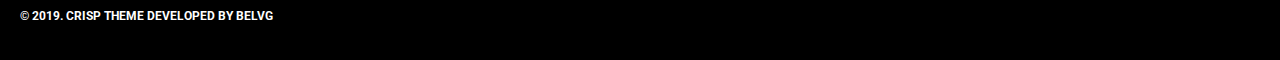
==== commit ddd14266: "responsive" ====
--- a/index.html
+++ b/index.html
@@ -65,24 +65,14 @@
 
     <div id="content">
         <div id="ad">
-            <img src="main/Group 15.png" alt="" style="
-            position: absolute;
-            margin-top: 462px;
-            margin-left: 10px;
-            width: 85px;
-        ">
-       <img src="main/Group 10.png" alt="" style="
-       position: absolute;
-       margin-left: 1371px;
-       margin-top: 472px;
-       width: 27px;
-   ">
-   <img src="main/Group 10.1.png" alt="" style="
-   position: absolute;
-   margin-left: 1400px;
-   margin-top: 472px;
-   width: 27px;
-">
+            <div class="ad-nav-1">
+                <img src="main/Group 15.png" alt="" />
+            </div>
+
+            <div class="ad-nav-2">
+                <img src="main/Group 10.png" alt="" />
+                <img src="main/Group 10.1.png" alt="" />
+            </div>
 
             <div id="ad-content">
                 <div id="ad-data">
--- a/css/header.css
+++ b/css/header.css
@@ -1,3 +1,6 @@
+body {
+  /* overflow-x: hidden; */
+}
 div#header {
   height: 70px;
   color: white;
@@ -14,8 +17,8 @@
 }
 div#header #navigation-wrapper {
   /* position: absolute; */
-  height: 100%;
-  width: 100%;
+  /* height: 100%;
+  width: 100%; */
   display: flex;
   justify-content: center;
   align-items: center;
@@ -47,10 +50,8 @@
 }
 
 div#header #account {
-  margin-right: -585px;
   display: flex;
   align-items: center;
-  width: 100%;
 }
 div#header #account > div {
   padding: 0 10px;
@@ -75,3 +76,27 @@
   color: #817c7c;
   text-decoration: none;
 }
+
+@media screen and (  max-width:650px ) {
+  div#header{
+      height: auto;
+      flex-direction: column;
+      padding: 20px 0;
+  }
+  div#header > div {
+    margin-bottom: 20px;
+  }
+  div#header #navigation-wrapper #navigation{
+    flex-direction: column;
+    align-items: stretch;
+  }
+  div#header #navigation-wrapper #navigation > div {
+    margin-bottom: 10px;
+  }
+  div#header #account{
+    flex-direction: column;
+  }
+  div#header #account > div {
+    margin-bottom: 10px;
+  }
+}--- a/css/features.css
+++ b/css/features.css
@@ -1,3 +1,6 @@
+body {
+    /* overflow-x: hidden; */
+}
 div#features{
     height: 70px;
     display: flex;
@@ -12,4 +15,6 @@
 }
 div#features .feature>div{
     padding: 5px;
-}+}
+
+
--- a/css/footer.css
+++ b/css/footer.css
@@ -1,3 +1,6 @@
+body {
+    /* overflow-x: hidden; */
+  }
 div#footer{
     background-color: black;
     height: 420px;
--- a/main/main.css
+++ b/main/main.css
@@ -1,3 +1,6 @@
+body {
+  /* overflow-x: hidden; */
+}
 div#content {
   /* height: 100vh; */
   /* display: flex;
@@ -22,7 +25,7 @@
 div#content #ad #ad-content {
   background-image: url("kadal.png");
   height: 500px;
-  width: 100vw;
+  /* width: 100vw; */
   top: 10px;
   left: 15vw;
   display: flex;
@@ -515,4 +518,54 @@
   align-items: center;
   text-transform: uppercase;
   color: #bdbdbd;
+}
+
+div#content #ad .ad-nav-1 img{
+  height: 100%;
+  width: 100%;
+  object-fit: contain;
+}
+div#content #ad .ad-nav-1{
+  position: absolute;
+  width: 85px;
+  bottom: 20px;
+  left: 20px;
+}
+div#content #ad .ad-nav-2{
+  position: absolute;
+  width: 80px;
+  display: flex;
+  justify-content: space-between;
+  bottom: 10px;
+  right: 10px;
+  height: 30px;
+}
+
+@media screen and (max-width:650px){
+  div#content #ad #ad-content{
+    flex-direction: column;
+    align-items: center;
+    justify-content: flex-start;
+    padding: 40px 0;
+    height: auto;
+  }
+  div#content #ad #ad-content > div{
+    width: auto;
+  }
+  div#content 
+  #ad 
+  #ad-content 
+  #ad-data {
+    width: 100%;
+    display: flex;
+    align-items: center;
+  }
+  /* div#content 
+  #ad 
+  #ad-content 
+  #ad-data 
+  #ad-data-text{
+    align-items: center;
+  } */
+
 }